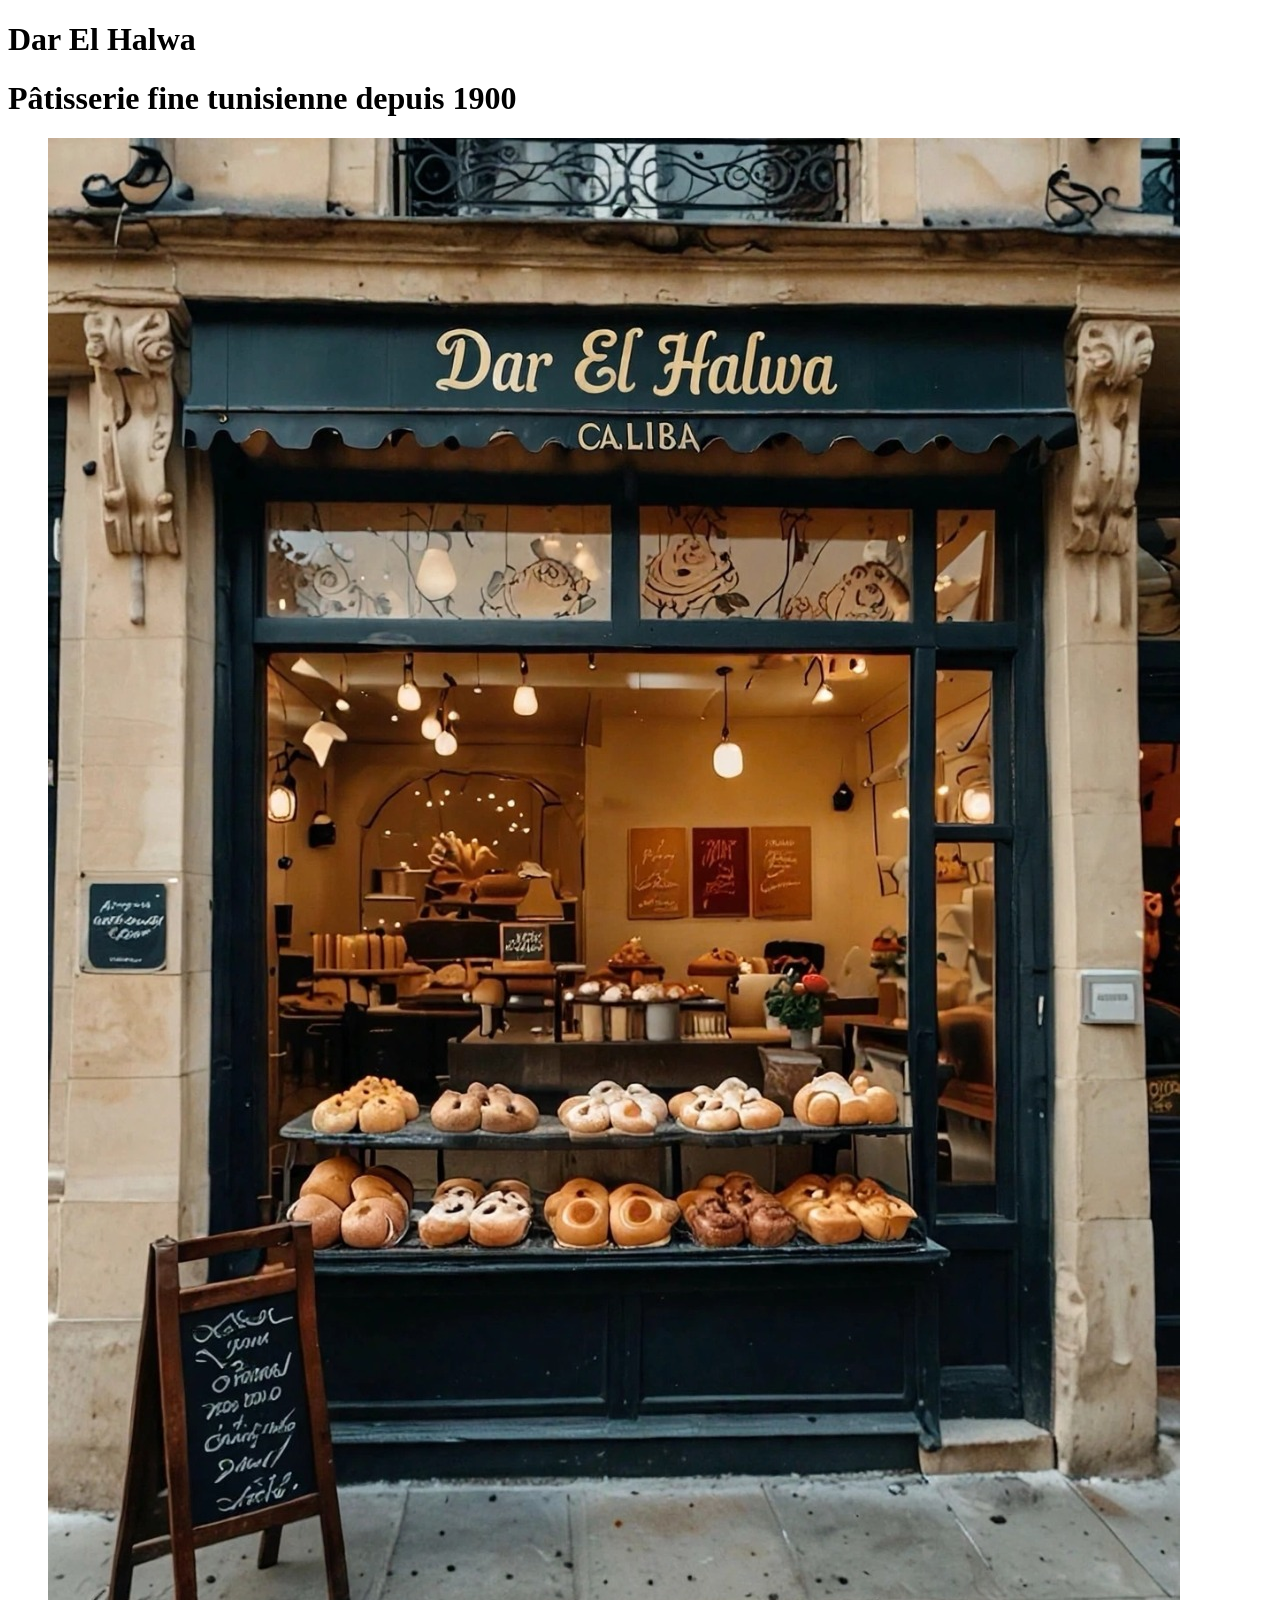
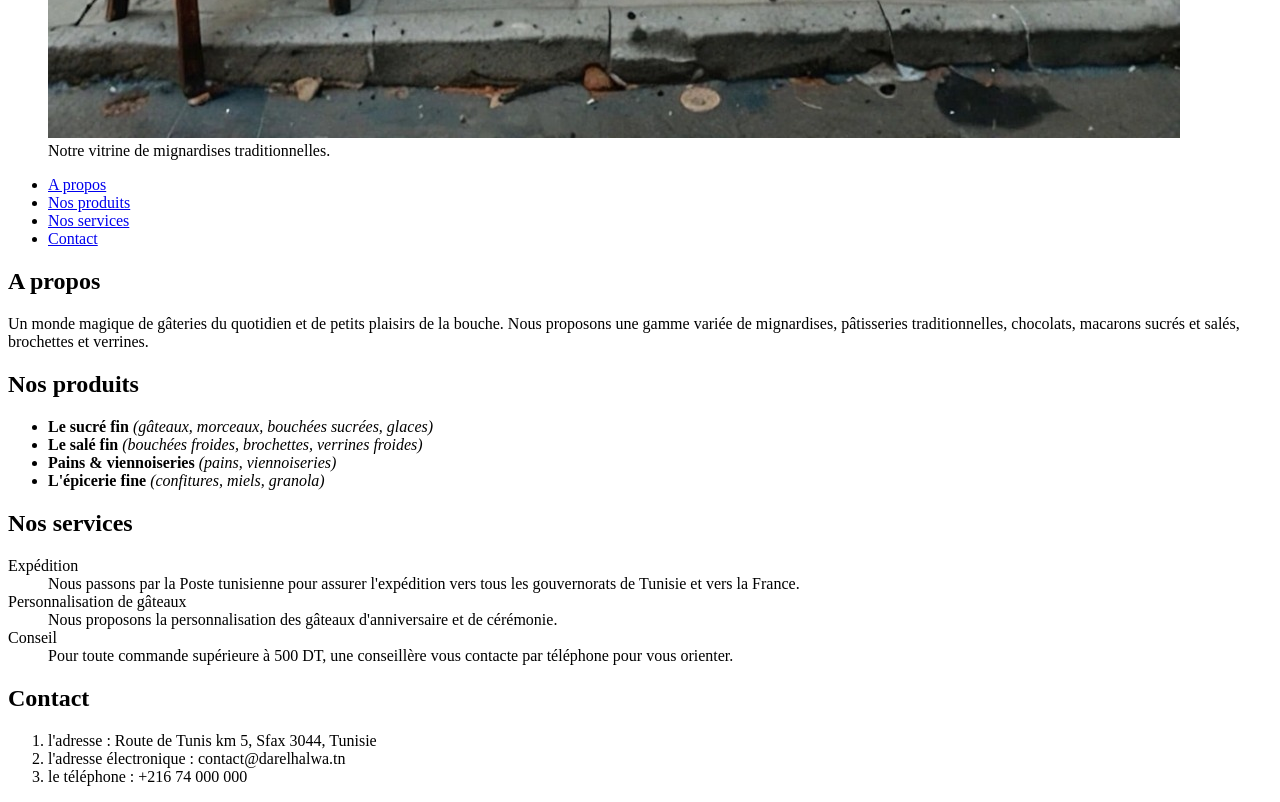
==== index.html @ 0743d183 "Etape 1: correction src image et figcaption" ====
<!DOCTYPE html>
<html lang="fr">
<head>
    <meta charset="UTF-8">
    <title>Dar El Halwa - Pâtisserie Fine Tunisienne</title>
</head>
<body>
    <h1>Dar El Halwa</h1>
<header>
    <h1>Pâtisserie fine tunisienne depuis 1900</h1>
    <figure>
        <img src="images/patisserie.jpg" alt="Vitrine garnie de mignardises, cornes de gazelle et makrouds">
        <figcaption>Notre vitrine  de mignardises traditionnelles.</figcaption>
    </figure>
</header>
<nav>
    <ul>
        <li><a href="#about">A propos</a></li>
        <li><a href="#products">Nos produits</a></li>
        <li><a href="#services">Nos services</a></li>
        <li><a href="#contact">Contact</a></li>
    </ul>
</nav>
<main><section>
    <h2 id="about">A propos</h2> <p>Un monde magique de gâteries du quotidien et de petits plaisirs de la bouche. Nous proposons
une gamme variée de mignardises, pâtisseries traditionnelles, chocolats, macarons sucrés et
salés, brochettes et verrines.</p>
    <h2 id="products">Nos produits</h2> 
    <ul>
        <li><strong>Le sucré fin</strong> <em>(gâteaux, morceaux, bouchées sucrées, glaces)</em></li>
        <li><strong>Le salé fin</strong> <em>(bouchées froides, brochettes, verrines froides)</em></li>
        <li><strong>Pains & viennoiseries</strong> <em>(pains, viennoiseries)</em></li>
        <li><strong>L'épicerie fine</strong> <em>(confitures, miels, granola)</em></li>
    </ul>
    <h2 id="services">Nos services</h2>
    <dl>
        <dt>Expédition</dt>
        <dd>Nous passons par la Poste tunisienne pour assurer l'expédition vers tous les gouvernorats
de Tunisie et vers la France.</dd>
<dt>Personnalisation de gâteaux</dt>
        <dd>Nous proposons la personnalisation des
gâteaux d'anniversaire et de cérémonie.</dd>
<dt>Conseil</dt>
<dd>Pour toute commande supérieure à 500 DT,
une conseillère vous contacte par téléphone
pour vous orienter.</dd>
    </dl>
    <h2 id="contact">Contact</h2>
    <ol>
<li>l'adresse : Route de Tunis km 5, Sfax 3044,
Tunisie</li>
<li>l'adresse électronique : contact@darelhalwa.tn</li>
<li>le téléphone : +216 74 000 000</li>
    </ol>
</section>
</main>
</body>
</html>
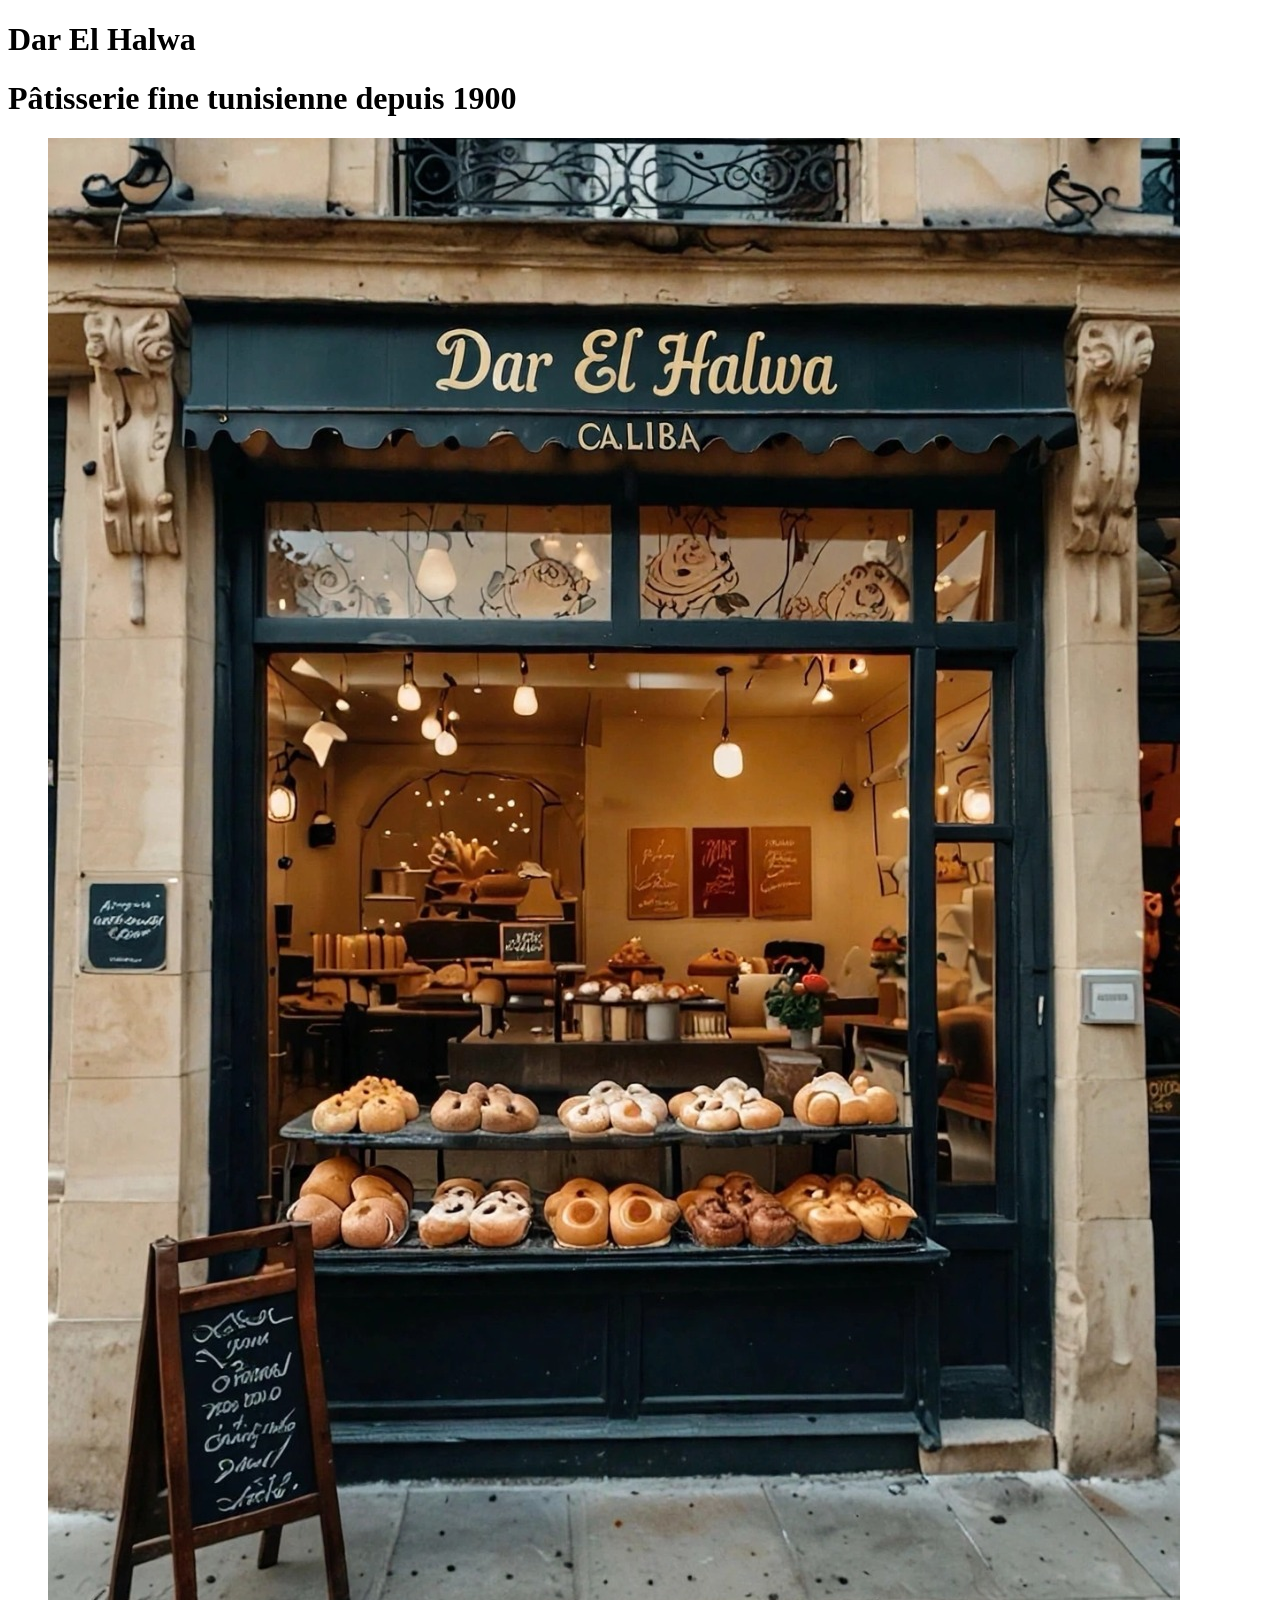
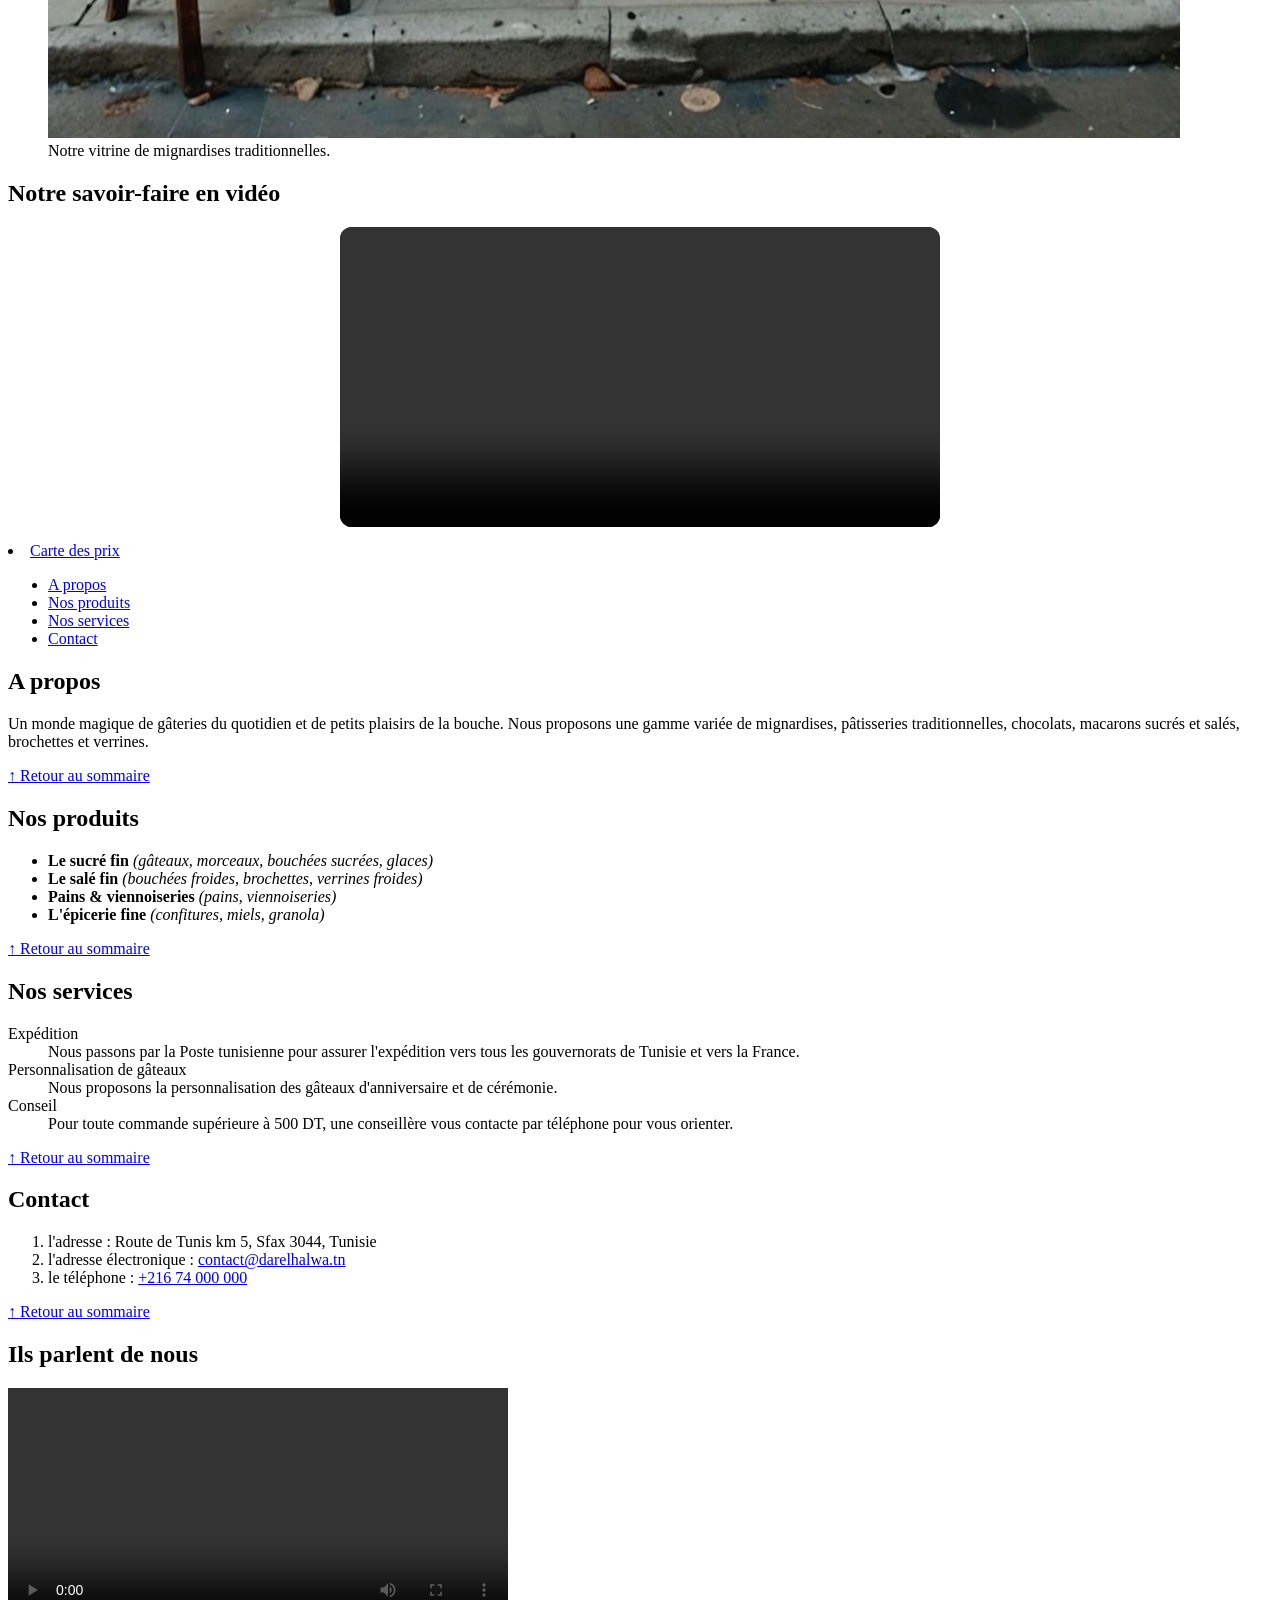
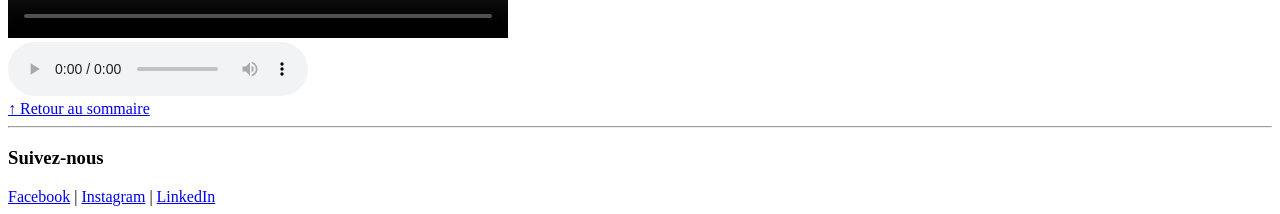
==== commit 72128f8c: "Integrer la video et l'audio de temoignage" ====
--- a/index.html
+++ b/index.html
@@ -12,8 +12,13 @@
         <img src="images/patisserie.jpg" alt="Vitrine garnie de mignardises, cornes de gazelle et makrouds">
         <figcaption>Notre vitrine  de mignardises traditionnelles.</figcaption>
     </figure>
+      <h2>Notre savoir-faire en vidéo</h2>
+<video controls style="width:100%; max-width:600px; display:block; margin:15px auto; border-radius:12px; background:#000;">
+  <source src="https://videos.pexels.com/video-files/853785/853785-hd_1920_1080_25fps.mp4" type="video/mp4">
+</video>
 </header>
-<nav>
+<nav id="sommaire">
+    <li><a href="carte.html">Carte des prix</a></li>
     <ul>
         <li><a href="#about">A propos</a></li>
         <li><a href="#products">Nos produits</a></li>
@@ -25,6 +30,8 @@
     <h2 id="about">A propos</h2> <p>Un monde magique de gâteries du quotidien et de petits plaisirs de la bouche. Nous proposons
 une gamme variée de mignardises, pâtisseries traditionnelles, chocolats, macarons sucrés et
 salés, brochettes et verrines.</p>
+</section> <a href="#sommaire">↑ Retour au sommaire</a>
+<section>
     <h2 id="products">Nos produits</h2> 
     <ul>
         <li><strong>Le sucré fin</strong> <em>(gâteaux, morceaux, bouchées sucrées, glaces)</em></li>
@@ -32,6 +39,8 @@
         <li><strong>Pains & viennoiseries</strong> <em>(pains, viennoiseries)</em></li>
         <li><strong>L'épicerie fine</strong> <em>(confitures, miels, granola)</em></li>
     </ul>
+</section> <a href="#sommaire">↑ Retour au sommaire</a>
+    <section>
     <h2 id="services">Nos services</h2>
     <dl>
         <dt>Expédition</dt>
@@ -45,14 +54,39 @@
 une conseillère vous contacte par téléphone
 pour vous orienter.</dd>
     </dl>
+    </section> <a href="#sommaire">↑ Retour au sommaire</a>
+    <section>
     <h2 id="contact">Contact</h2>
     <ol>
 <li>l'adresse : Route de Tunis km 5, Sfax 3044,
 Tunisie</li>
-<li>l'adresse électronique : contact@darelhalwa.tn</li>
-<li>le téléphone : +216 74 000 000</li>
+<li>l'adresse électronique :
+      <a href="mailto:contact@darelhalwa.tn?subject=Demande%20de%20renseignements">contact@darelhalwa.tn</a>
+</li>
+<li>le téléphone : 
+        <a href="tel:+216 74 000 000">+216 74 000 000</a>
+</li>
     </ol>
+</section> <a href="#sommaire">↑ Retour au sommaire</a>
+<section id="temoignages">
+  <h2>Ils parlent de nous</h2>
+  <video controls width="500">
+    <source src="medias/temoignage.mp4" type="video/mp4">
+  </video>
+  <br>
+  <audio controls>
+    <source src="medias/avis-clients.mp3" type="audio/mpeg">
+  </audio>
+  <br>
+  <a href="#sommaire">↑ Retour au sommaire</a>
 </section>
 </main>
+<footer>
+  <hr>
+  <h3>Suivez-nous</h3>
+  <a href="https://www.facebook.com/darelhalwa" target="_blank" rel="noopener">Facebook</a> |
+  <a href="https://www.instagram.com/darelhalwa" target="_blank" rel="noopener">Instagram</a> |
+  <a href="https://www.linkedin.com/company/darelhalwa" target="_blank" rel="noopener">LinkedIn</a>
+</footer>
 </body>
 </html>
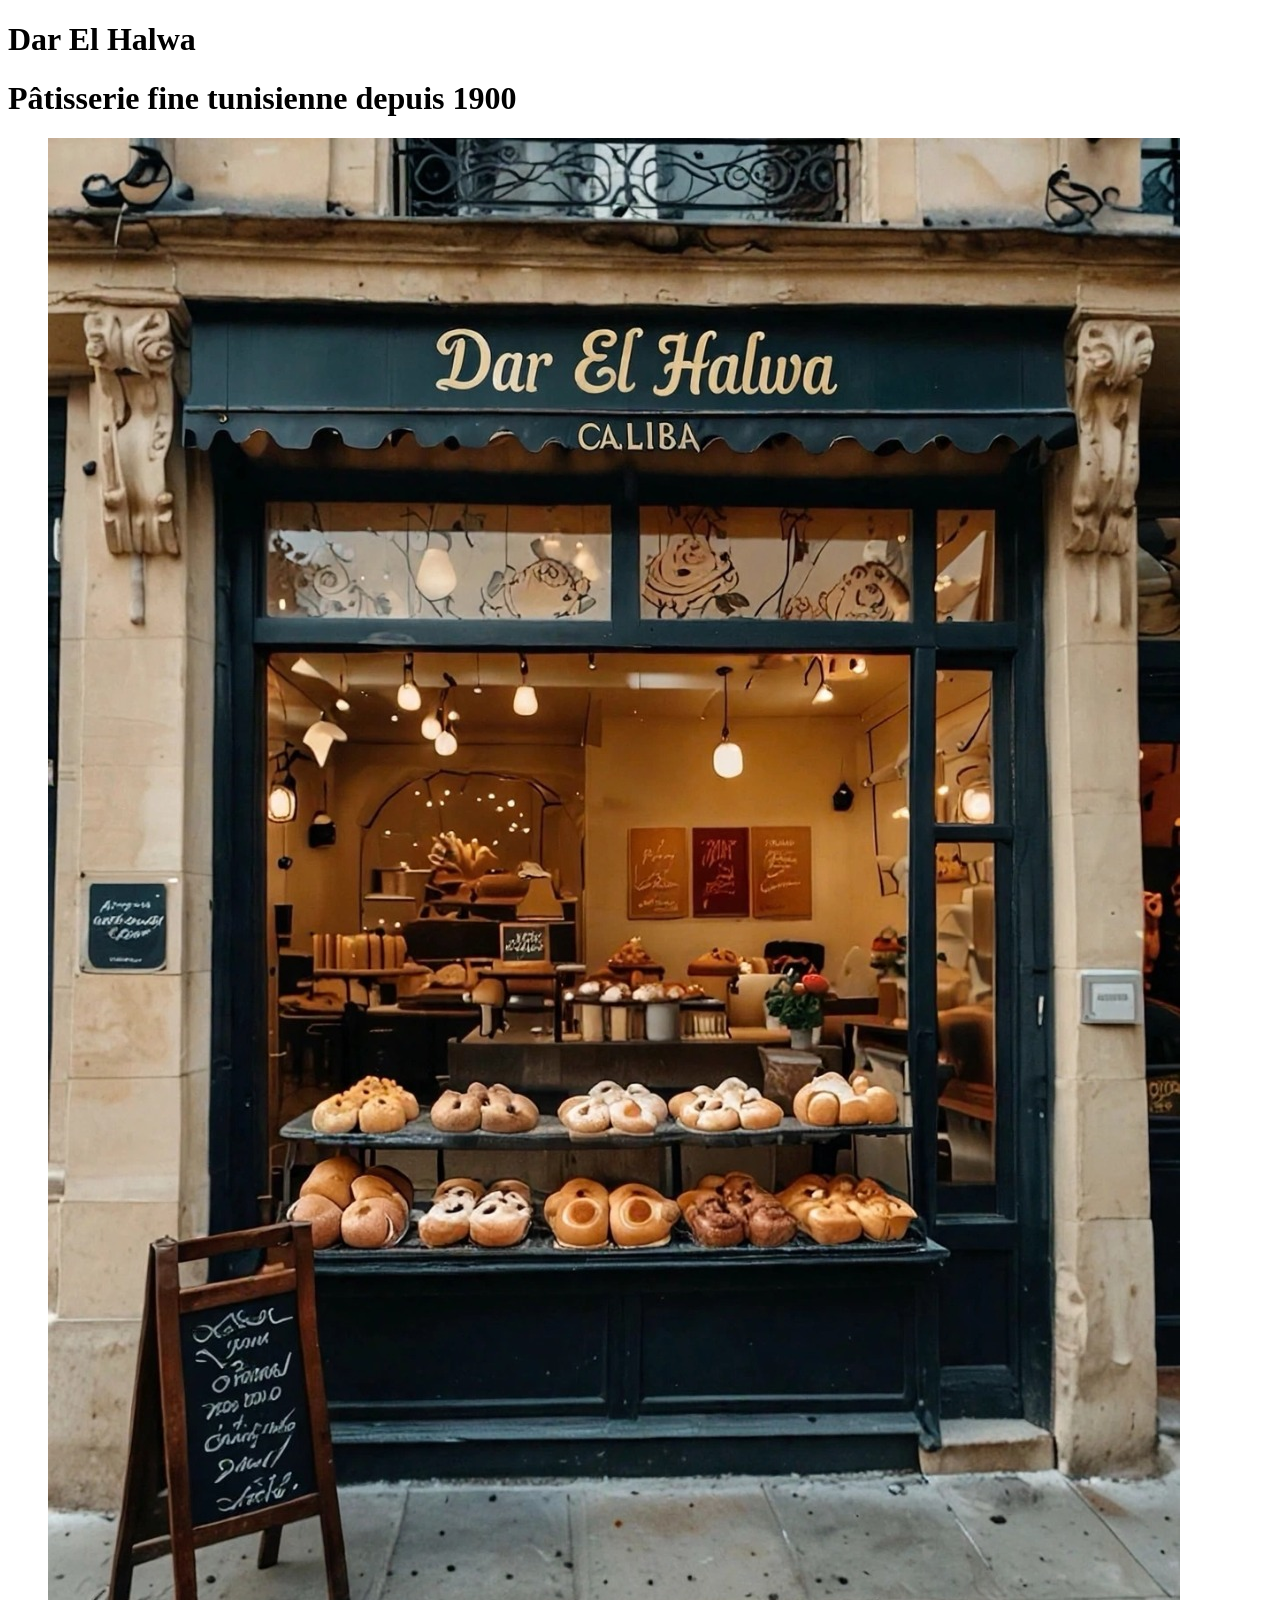
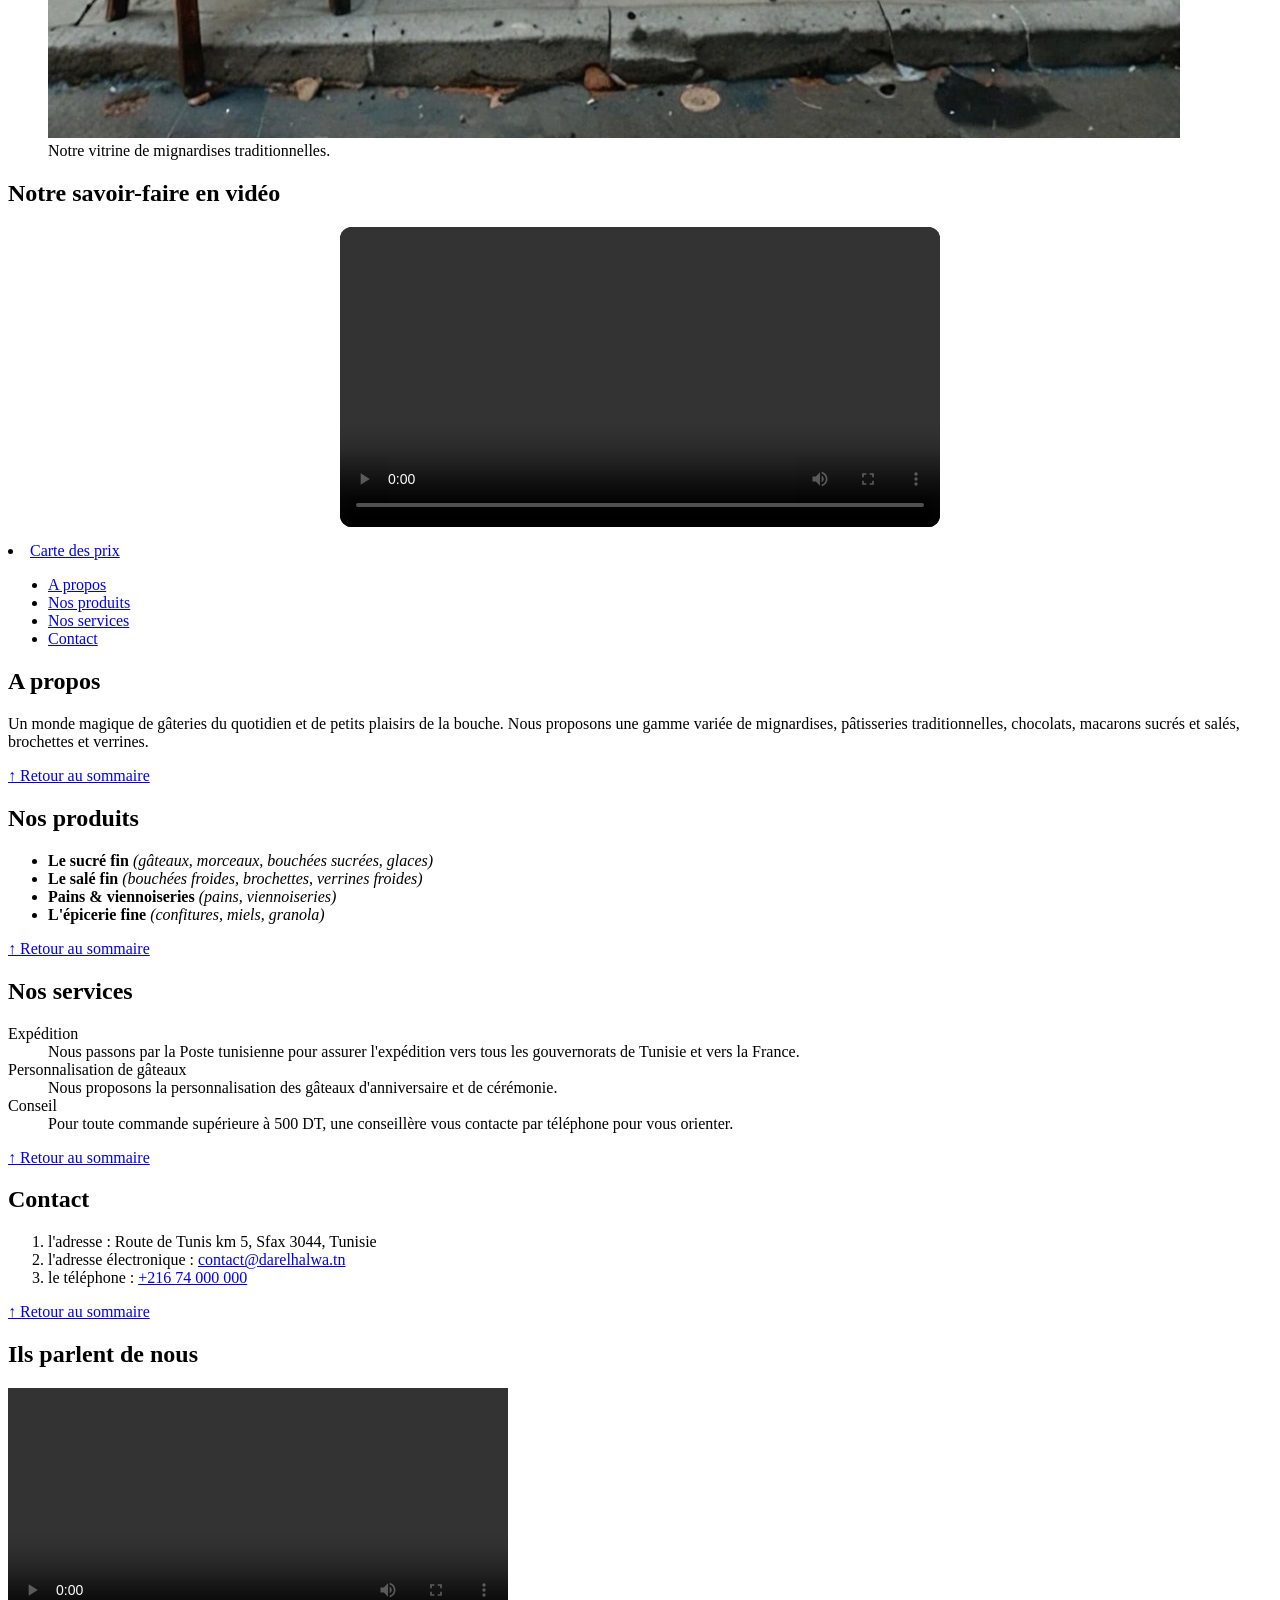
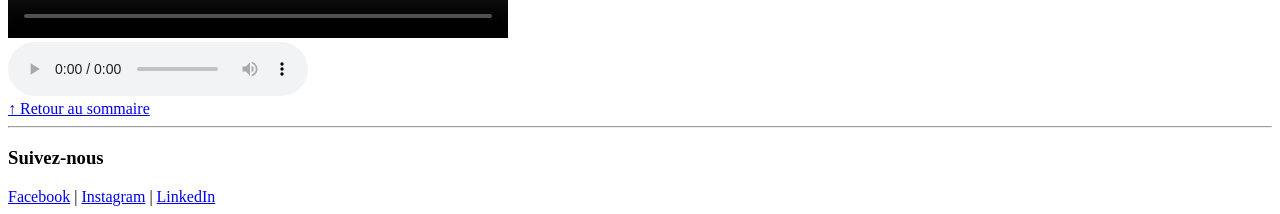
==== commit ec2f88f3: "ajout page 4" ====
--- a/index.html
+++ b/index.html
@@ -64,7 +64,7 @@
       <a href="mailto:contact@darelhalwa.tn?subject=Demande%20de%20renseignements">contact@darelhalwa.tn</a>
 </li>
 <li>le téléphone : 
-        <a href="tel:+216 74 000 000">+216 74 000 000</a>
+        <a href="tel:+21674000000">+216 74 000 000</a>
 </li>
     </ol>
 </section> <a href="#sommaire">↑ Retour au sommaire</a>
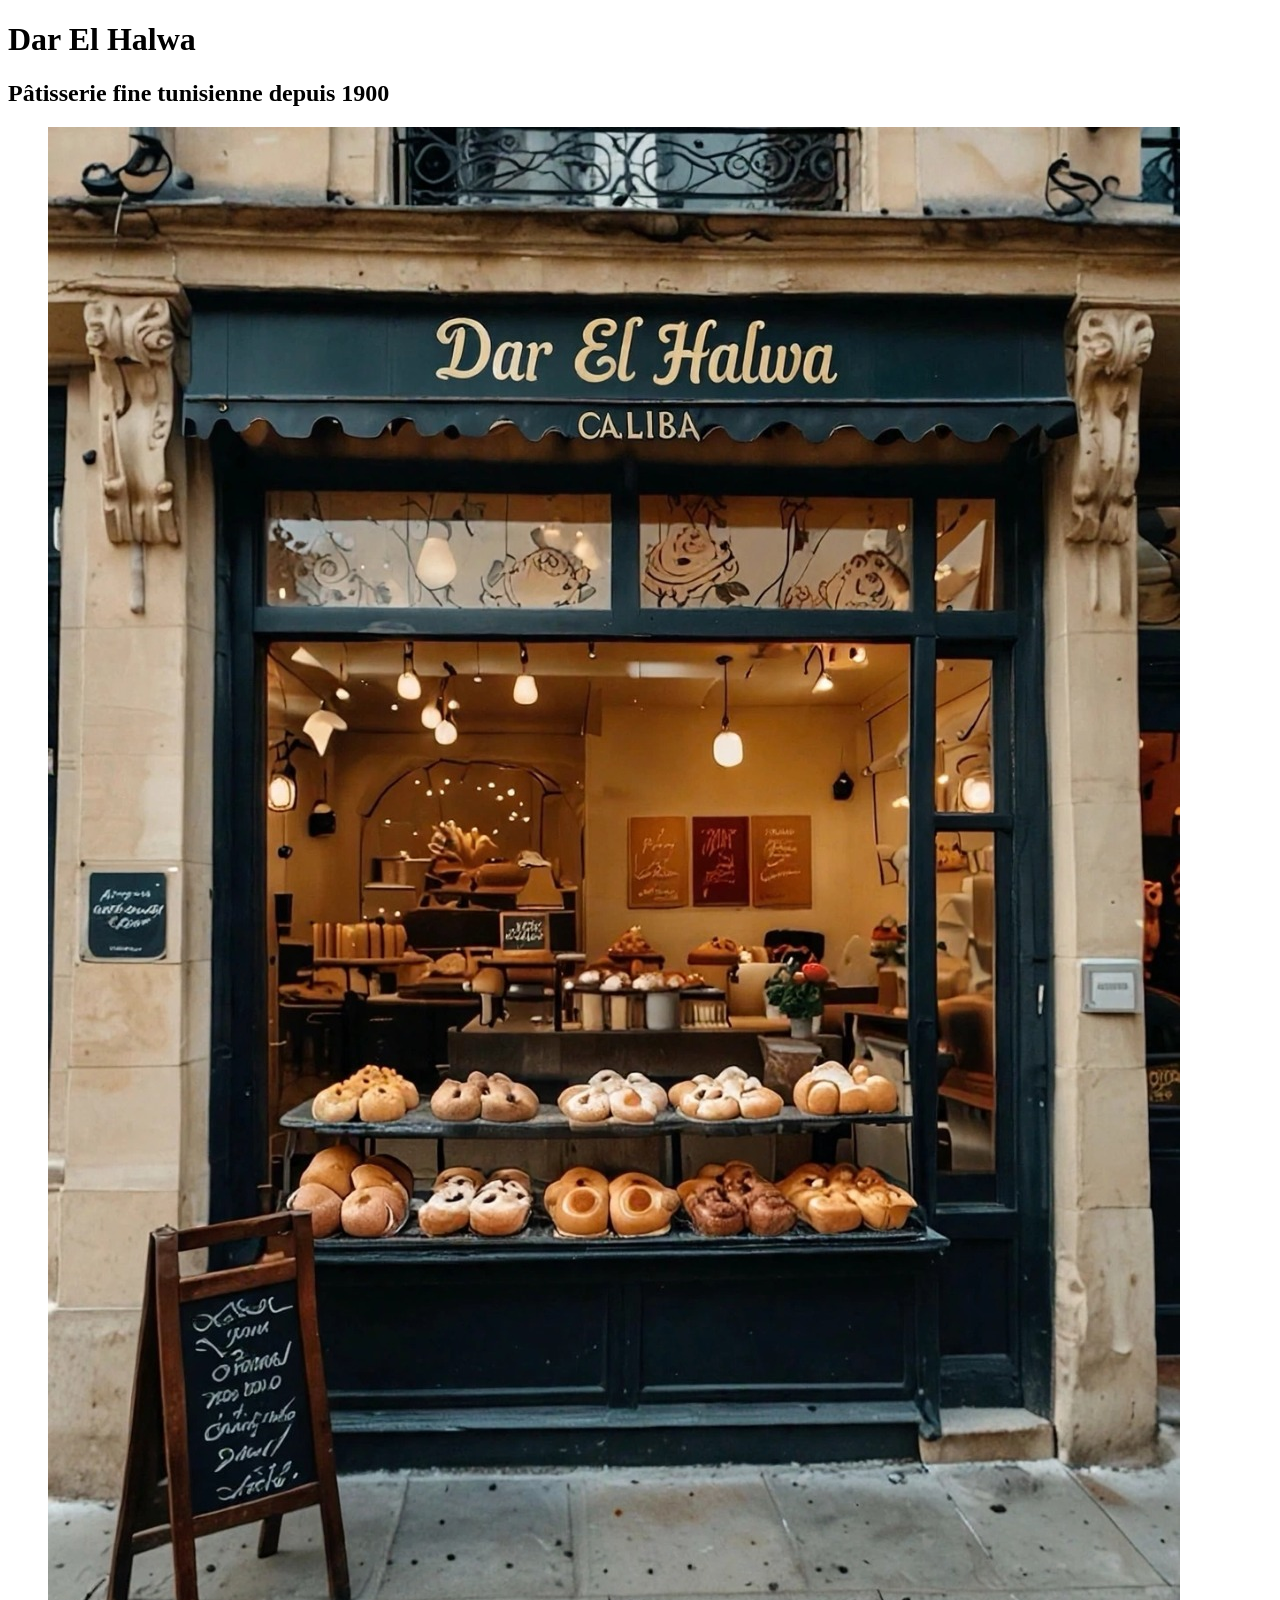
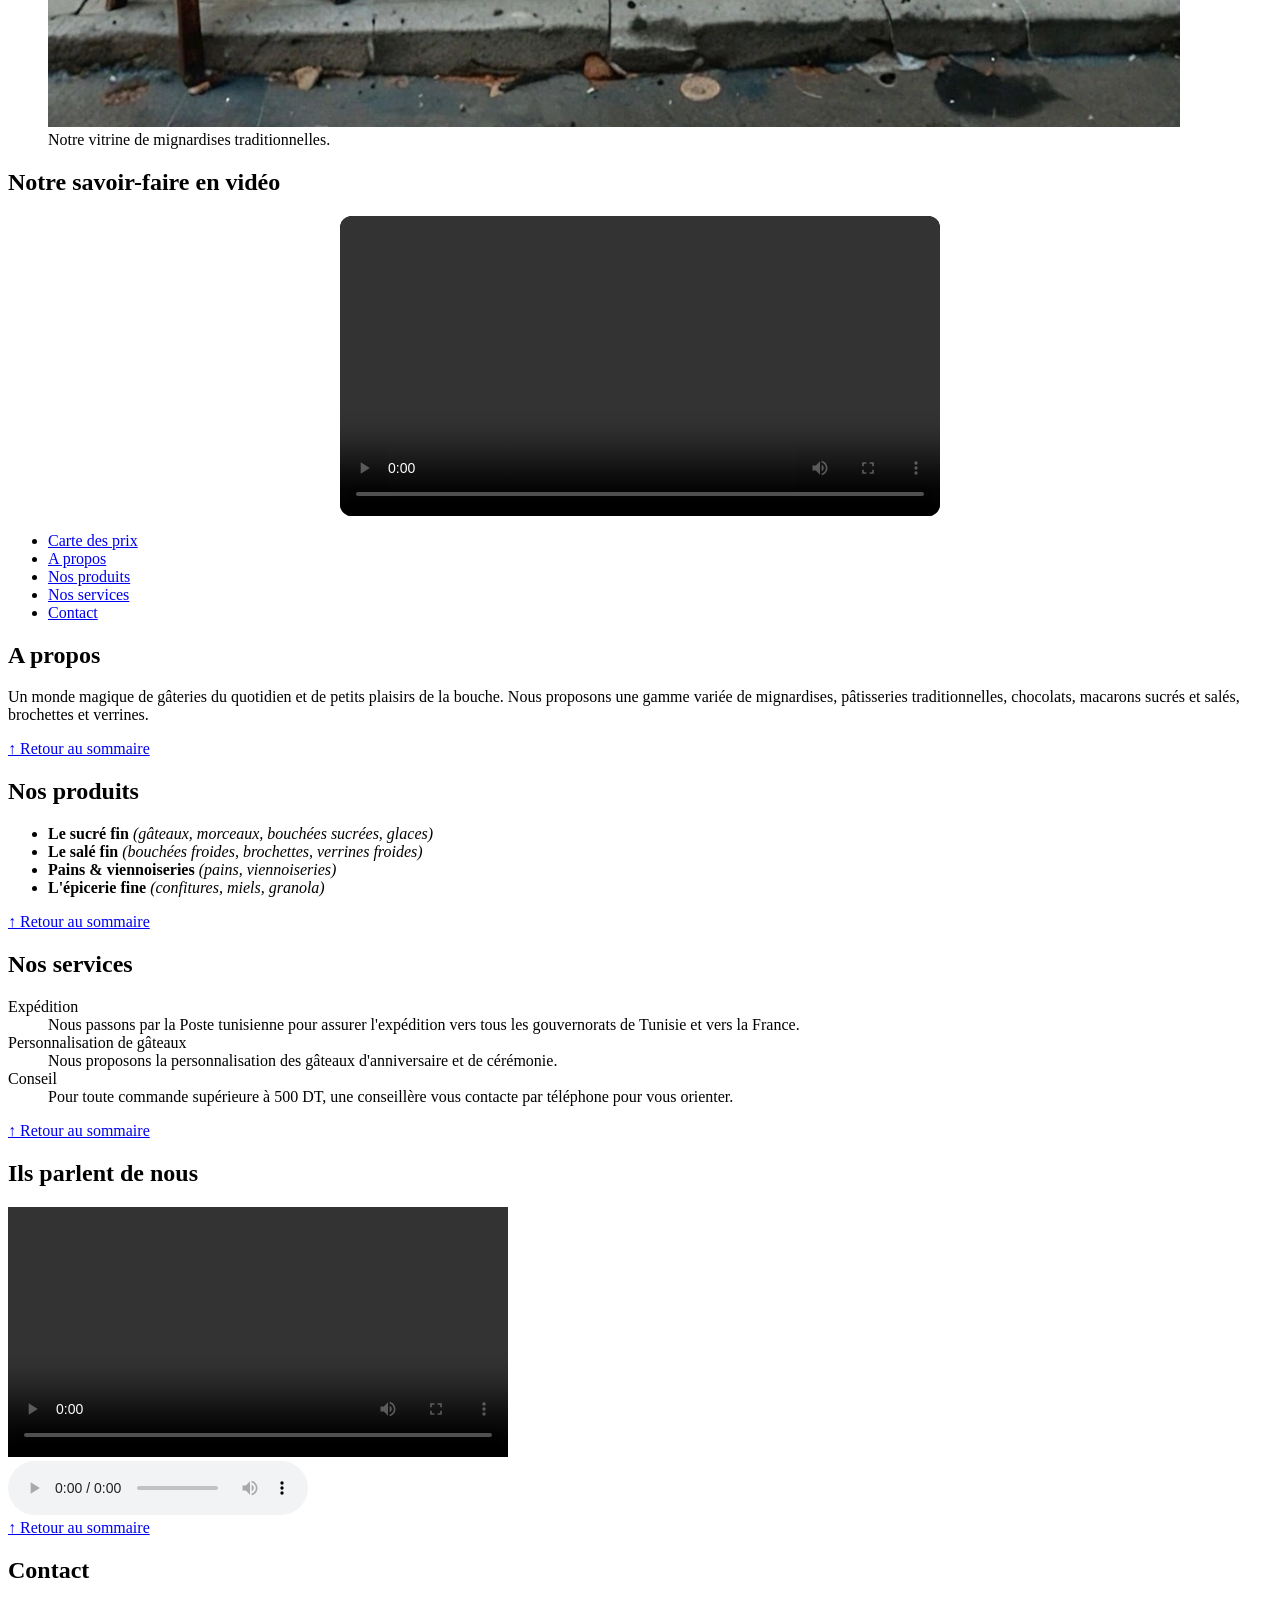
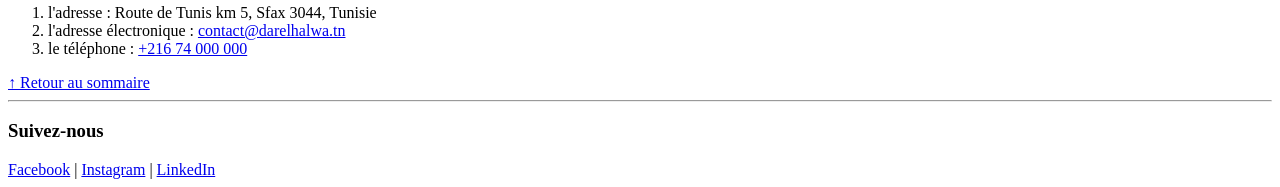
==== commit 06f0f4cb: "Finaliser carte et temoignages" ====
--- a/index.html
+++ b/index.html
@@ -7,7 +7,7 @@
 <body>
     <h1>Dar El Halwa</h1>
 <header>
-    <h1>Pâtisserie fine tunisienne depuis 1900</h1>
+    <h2>Pâtisserie fine tunisienne depuis 1900</h2>
     <figure>
         <img src="images/patisserie.jpg" alt="Vitrine garnie de mignardises, cornes de gazelle et makrouds">
         <figcaption>Notre vitrine  de mignardises traditionnelles.</figcaption>
@@ -18,8 +18,8 @@
 </video>
 </header>
 <nav id="sommaire">
-    <li><a href="carte.html">Carte des prix</a></li>
     <ul>
+         <li><a href="carte.html">Carte des prix</a></li>
         <li><a href="#about">A propos</a></li>
         <li><a href="#products">Nos produits</a></li>
         <li><a href="#services">Nos services</a></li>
@@ -55,8 +55,19 @@
 pour vous orienter.</dd>
     </dl>
     </section> <a href="#sommaire">↑ Retour au sommaire</a>
-    <section>
-    <h2 id="contact">Contact</h2>
+<section id="temoignages">
+  <h2>Ils parlent de nous</h2>
+  <video controls width="500">
+    <source src="medias/temoignage.mp4" type="video/mp4">
+  </video>
+  <br>
+  <audio controls>
+    <source src="medias/avis-clients.mp3" type="audio/mpeg">
+  </audio>
+  <br>
+</section> <a href="#sommaire">↑ Retour au sommaire</a>
+  <section>
+     <h2 id="contact">Contact</h2>
     <ol>
 <li>l'adresse : Route de Tunis km 5, Sfax 3044,
 Tunisie</li>
@@ -68,18 +79,6 @@
 </li>
     </ol>
 </section> <a href="#sommaire">↑ Retour au sommaire</a>
-<section id="temoignages">
-  <h2>Ils parlent de nous</h2>
-  <video controls width="500">
-    <source src="medias/temoignage.mp4" type="video/mp4">
-  </video>
-  <br>
-  <audio controls>
-    <source src="medias/avis-clients.mp3" type="audio/mpeg">
-  </audio>
-  <br>
-  <a href="#sommaire">↑ Retour au sommaire</a>
-</section>
 </main>
 <footer>
   <hr>
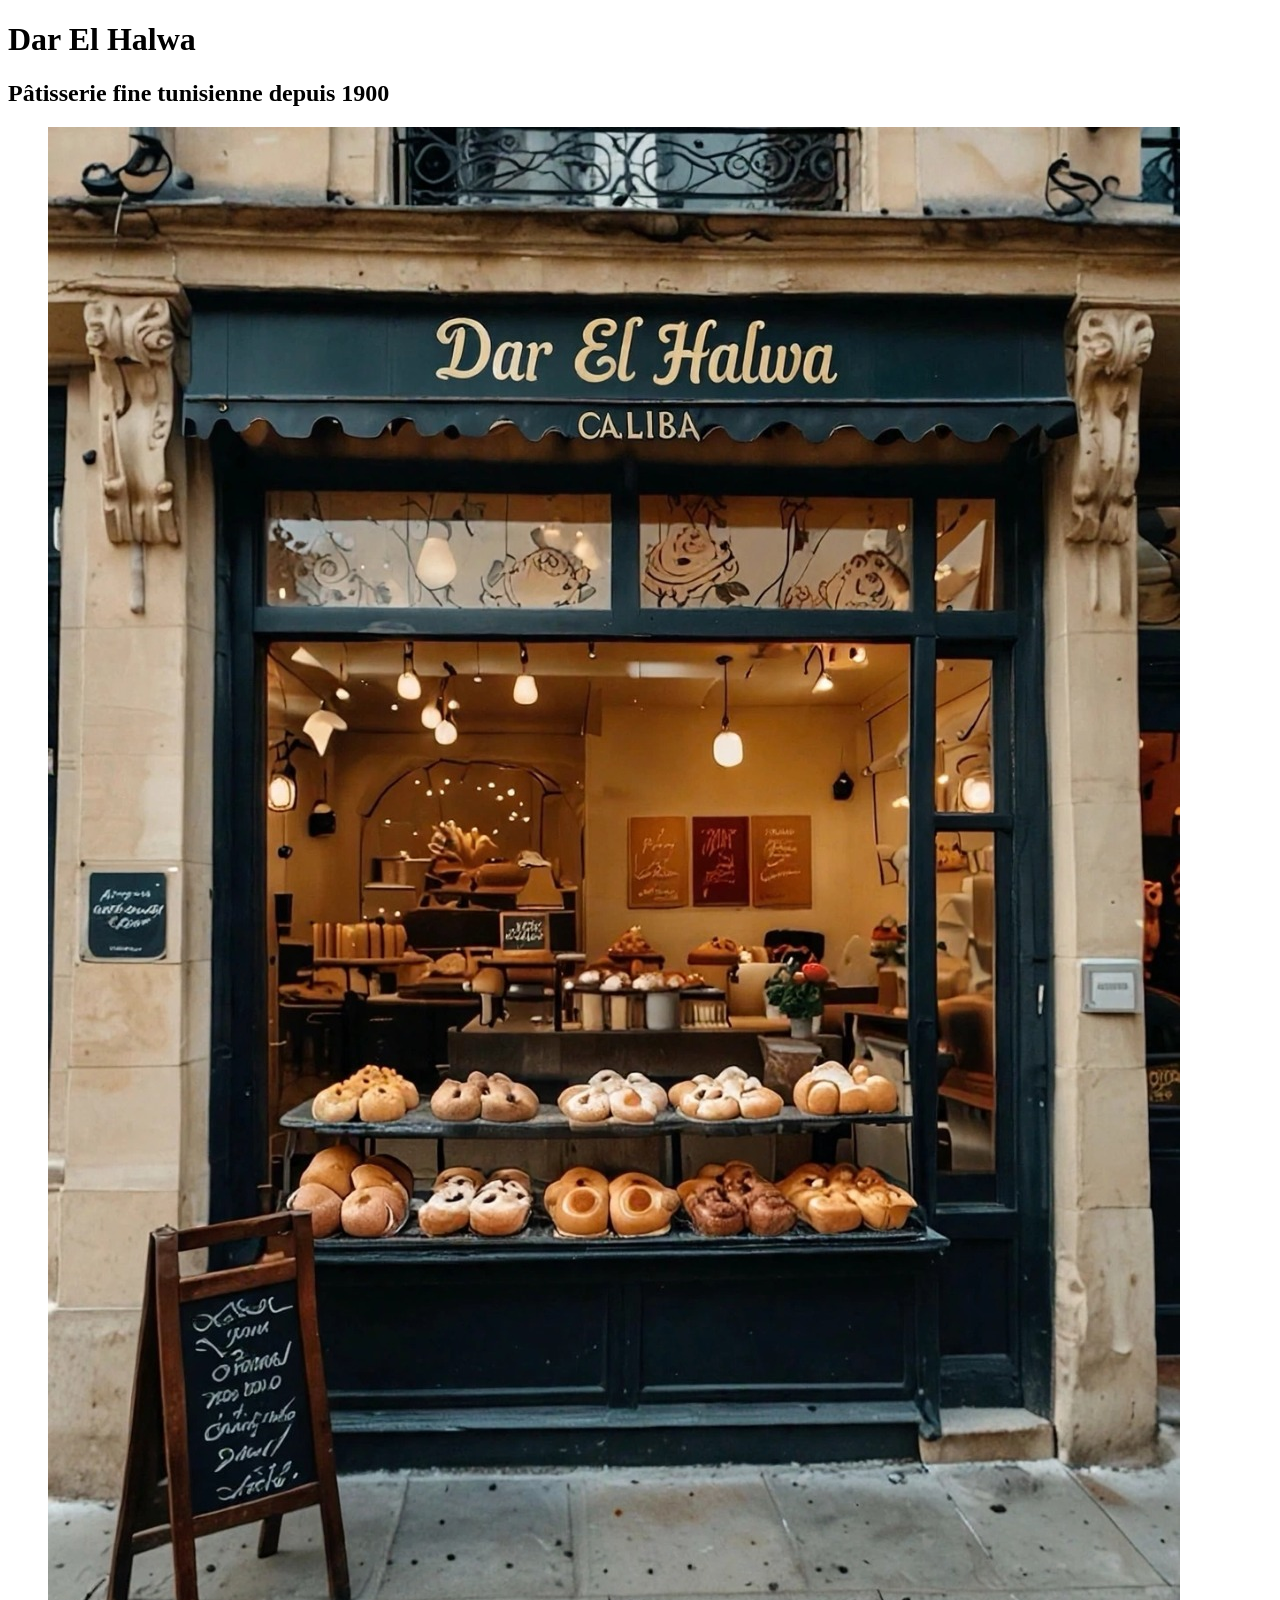
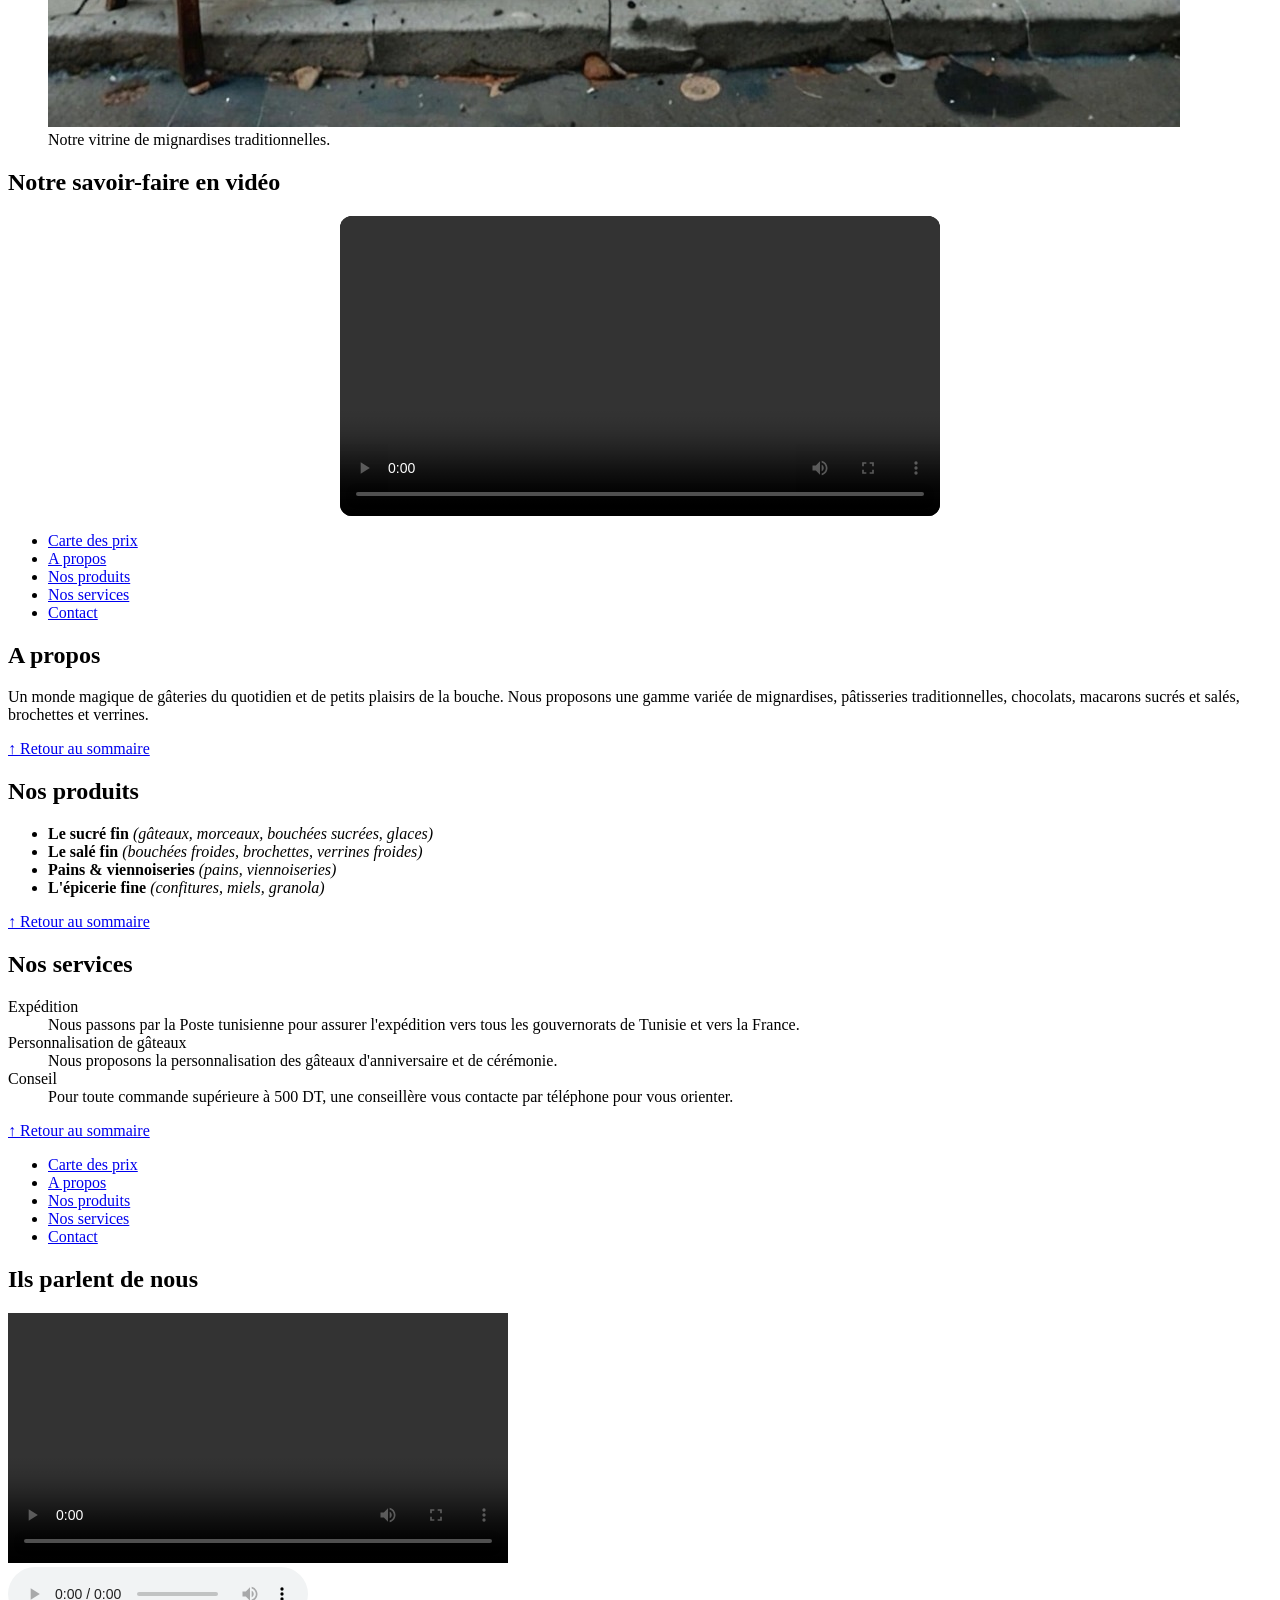
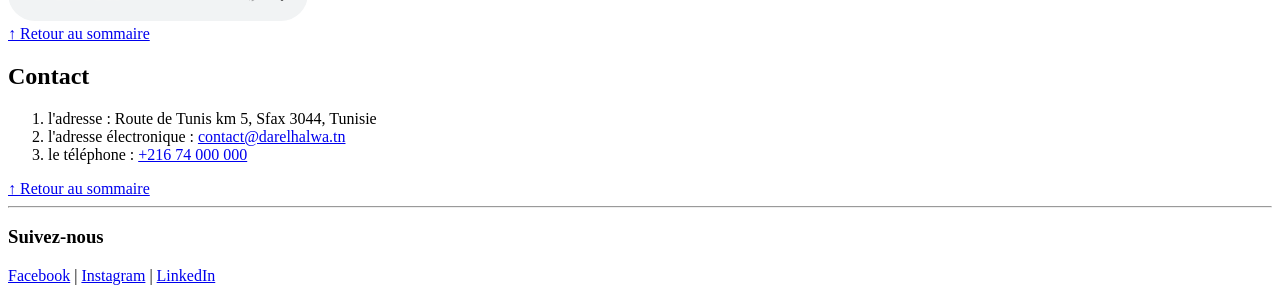
==== commit 1415d7b8: "Supprimer fichier prix erreur" ====
--- a/index.html
+++ b/index.html
@@ -55,6 +55,15 @@
 pour vous orienter.</dd>
     </dl>
     </section> <a href="#sommaire">↑ Retour au sommaire</a>
+    <nav id="sommaire">
+    <ul>
+         <li><a href="carte.html">Carte des prix</a></li>
+        <li><a href="#about">A propos</a></li>
+        <li><a href="#products">Nos produits</a></li>
+        <li><a href="#services">Nos services</a></li>
+        <li><a href="#contact">Contact</a></li>
+    </ul>
+</nav>
 <section id="temoignages">
   <h2>Ils parlent de nous</h2>
   <video controls width="500">
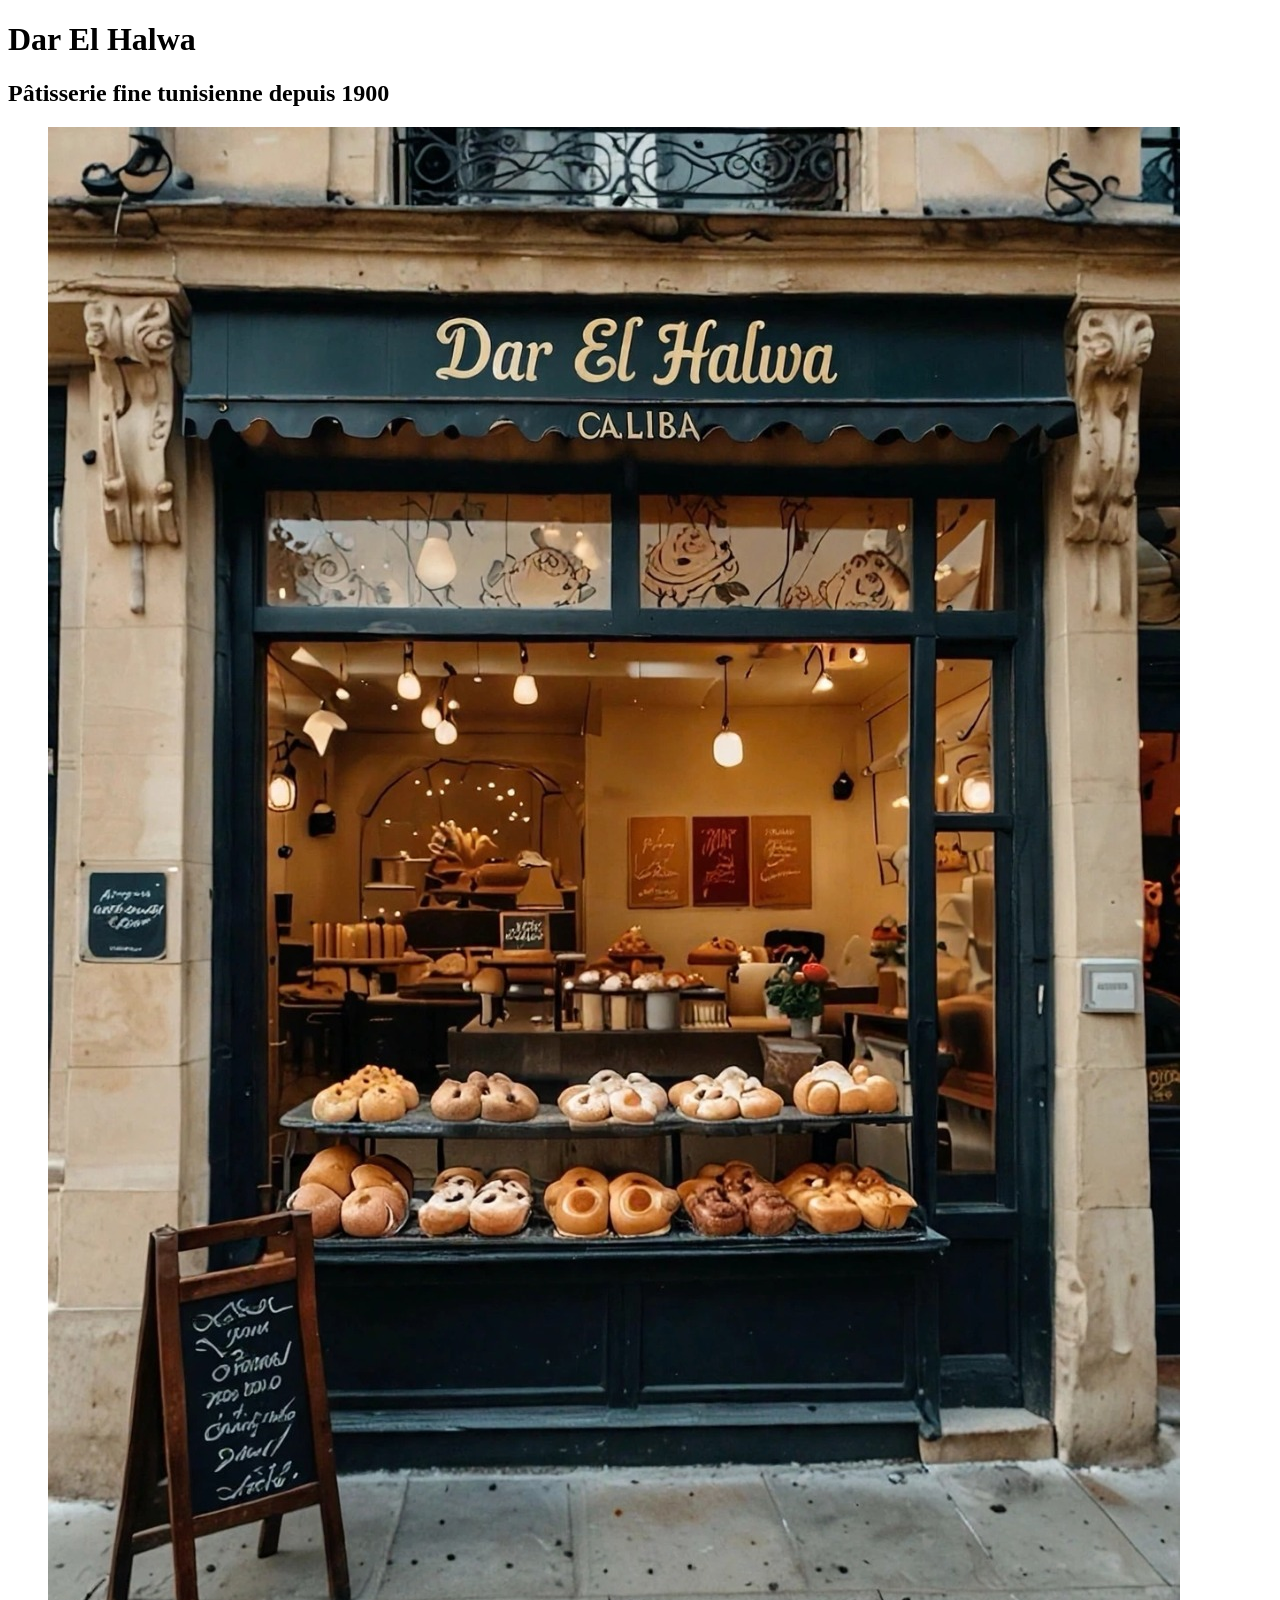
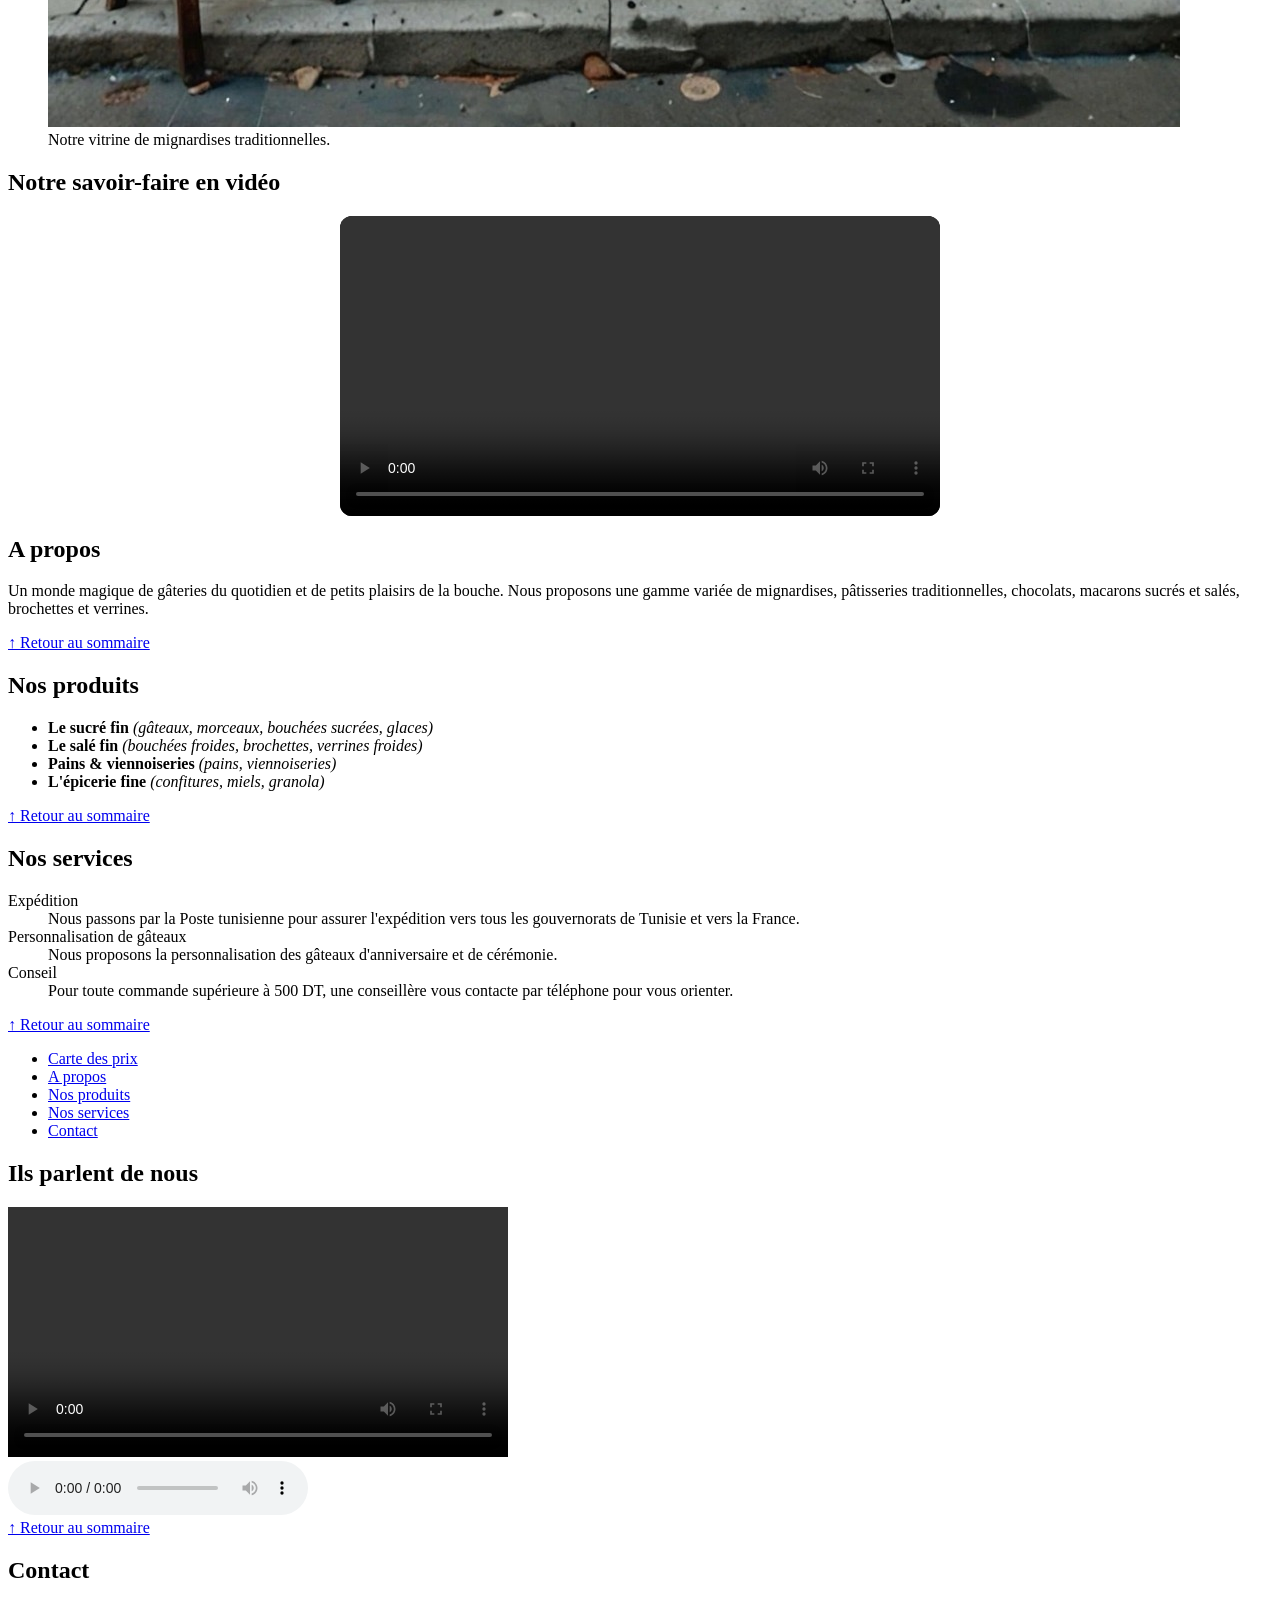
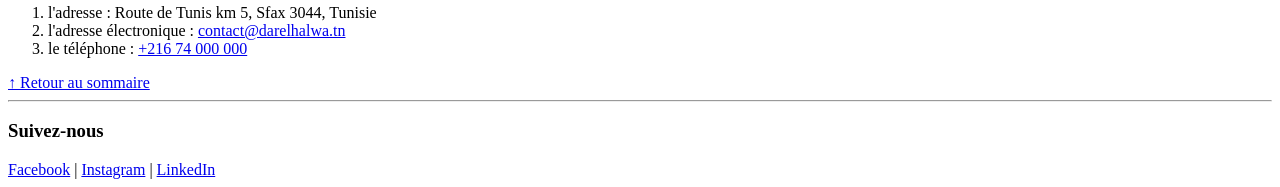
==== commit 808b995d: "modif" ====
--- a/index.html
+++ b/index.html
@@ -17,15 +17,6 @@
   <source src="https://videos.pexels.com/video-files/853785/853785-hd_1920_1080_25fps.mp4" type="video/mp4">
 </video>
 </header>
-<nav id="sommaire">
-    <ul>
-         <li><a href="carte.html">Carte des prix</a></li>
-        <li><a href="#about">A propos</a></li>
-        <li><a href="#products">Nos produits</a></li>
-        <li><a href="#services">Nos services</a></li>
-        <li><a href="#contact">Contact</a></li>
-    </ul>
-</nav>
 <main><section>
     <h2 id="about">A propos</h2> <p>Un monde magique de gâteries du quotidien et de petits plaisirs de la bouche. Nous proposons
 une gamme variée de mignardises, pâtisseries traditionnelles, chocolats, macarons sucrés et
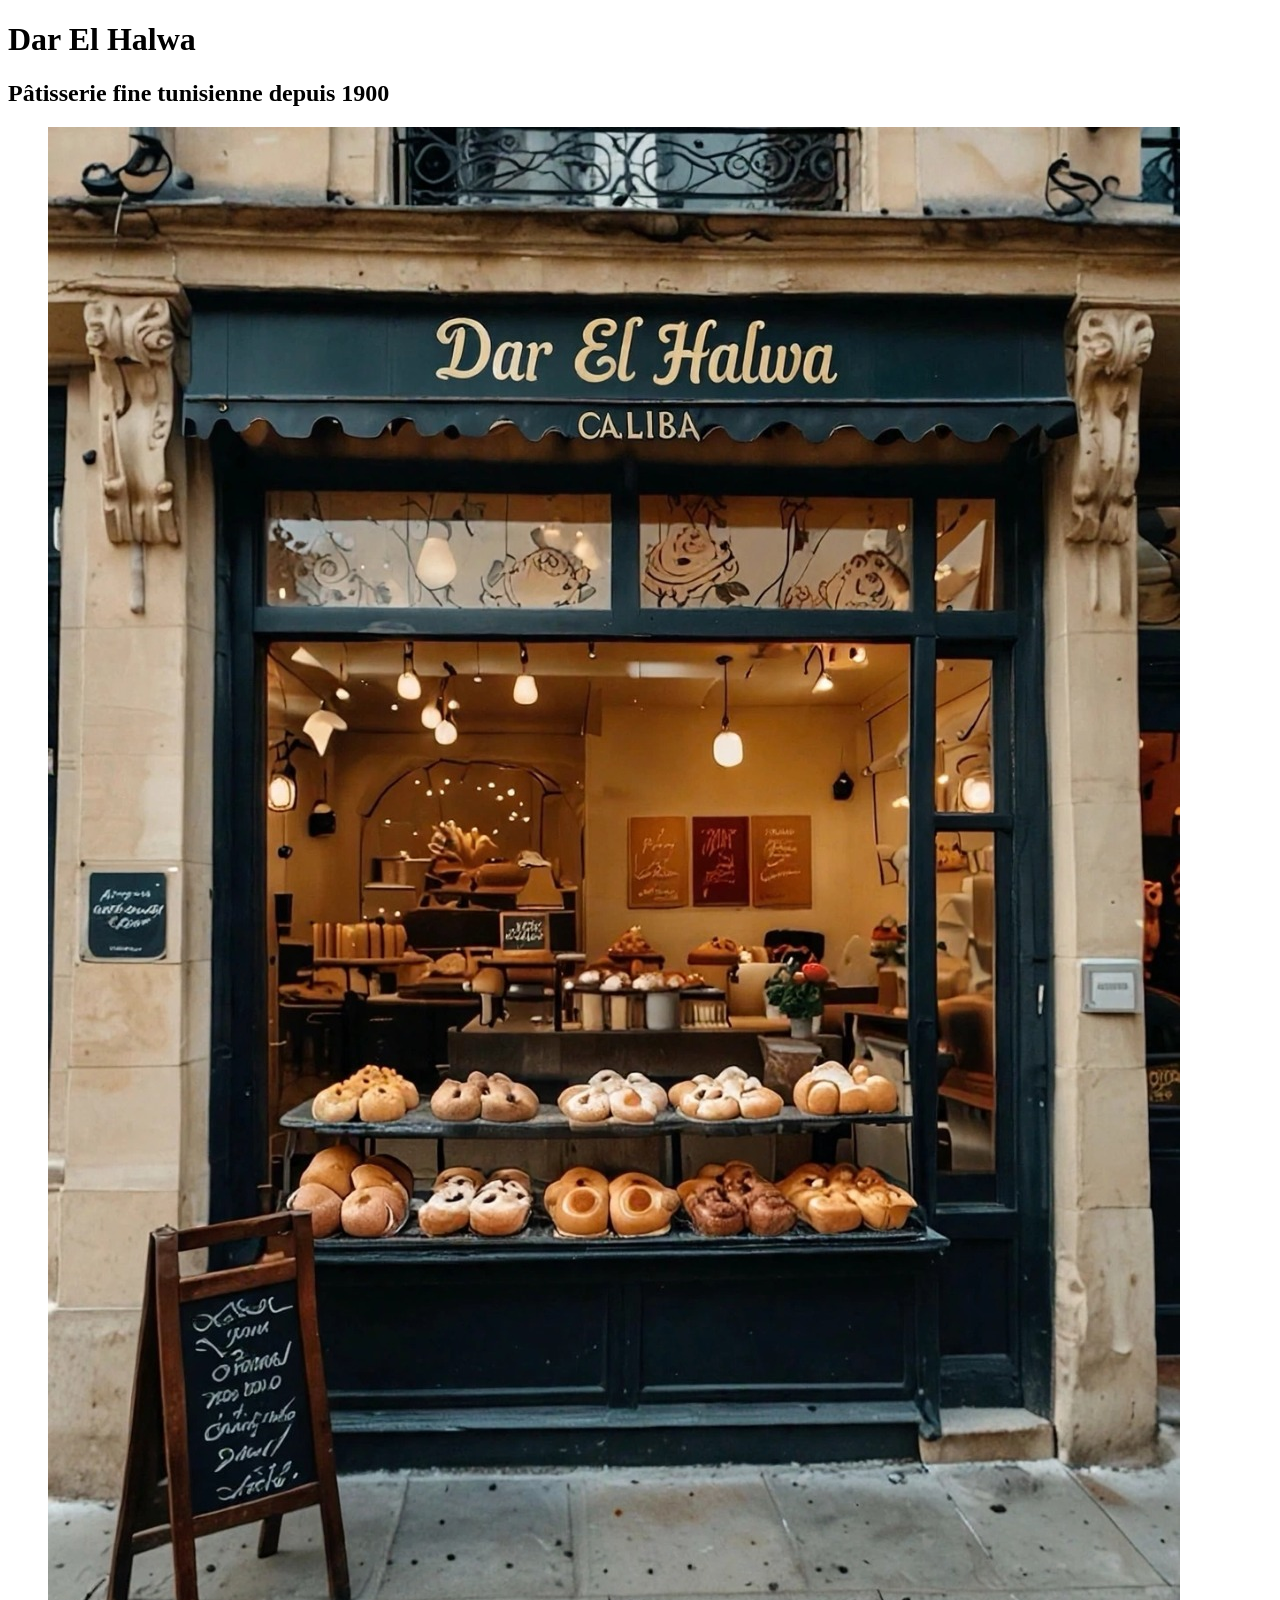
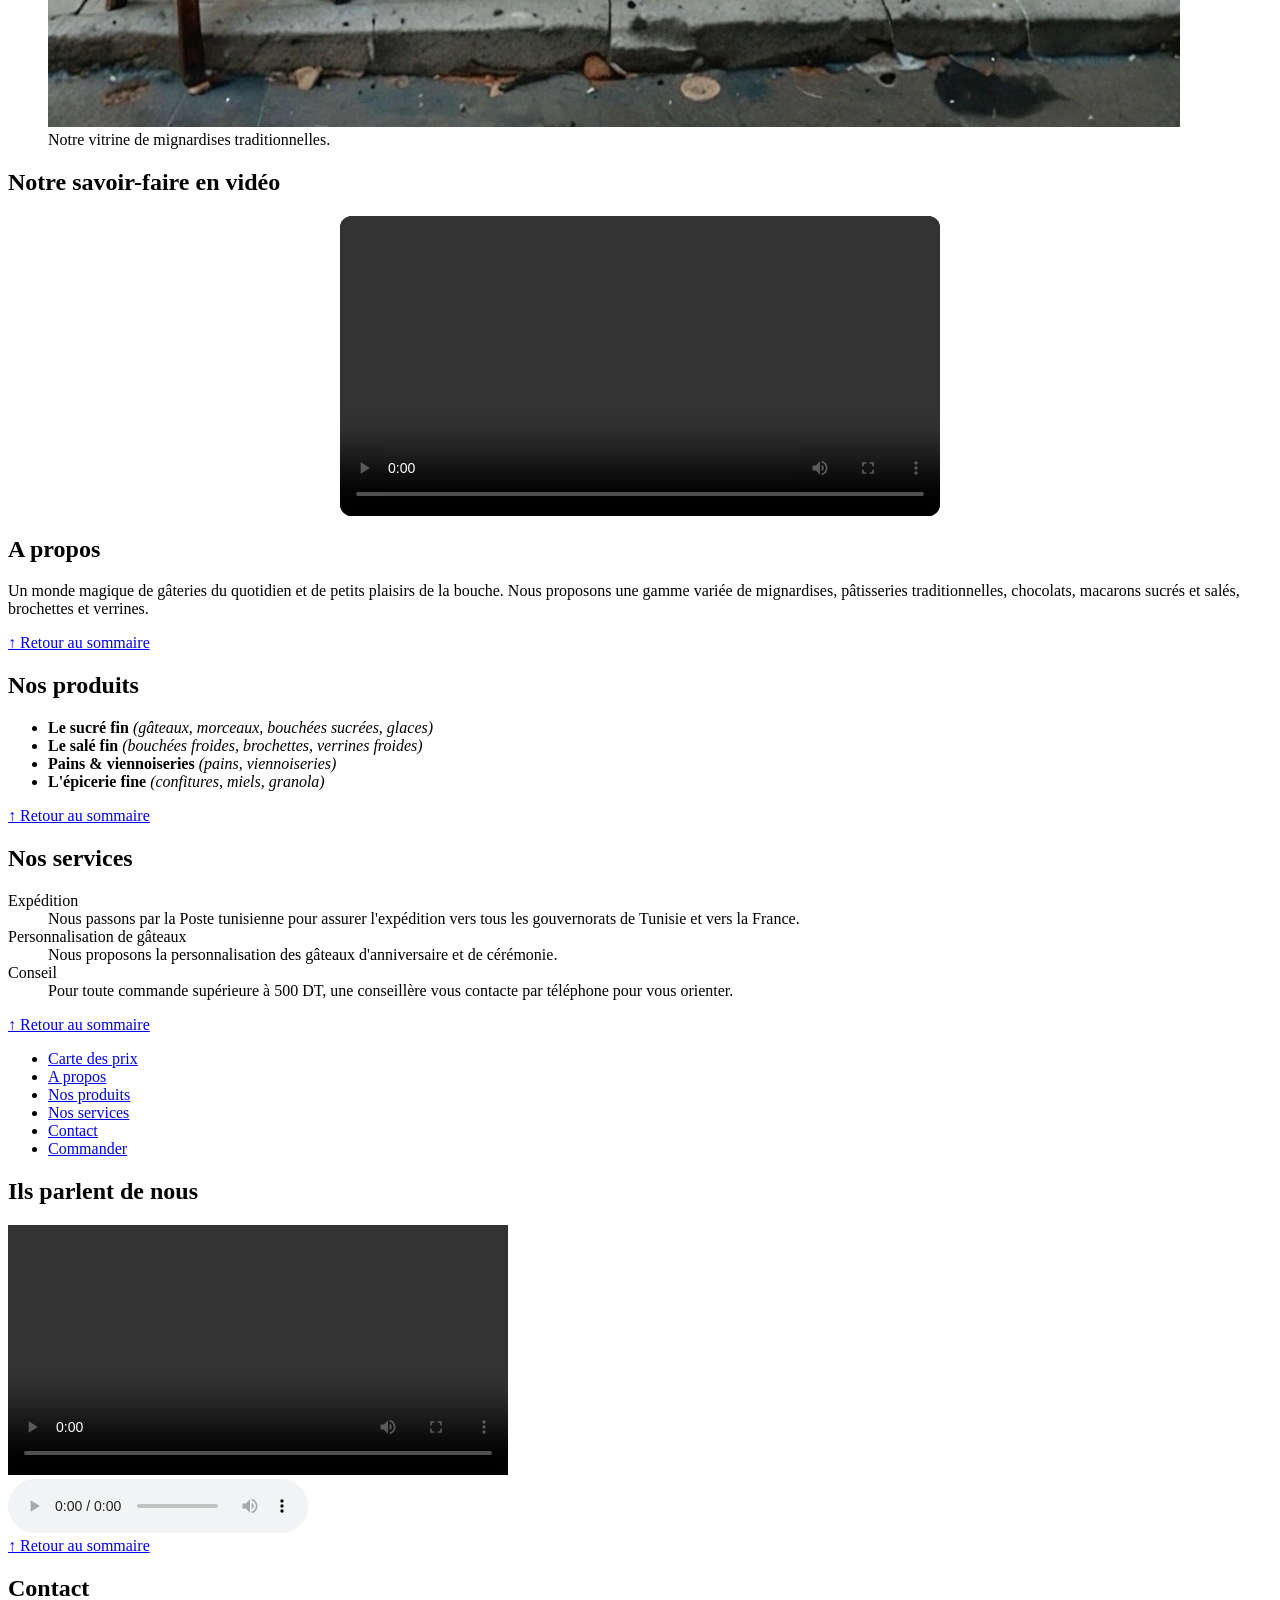
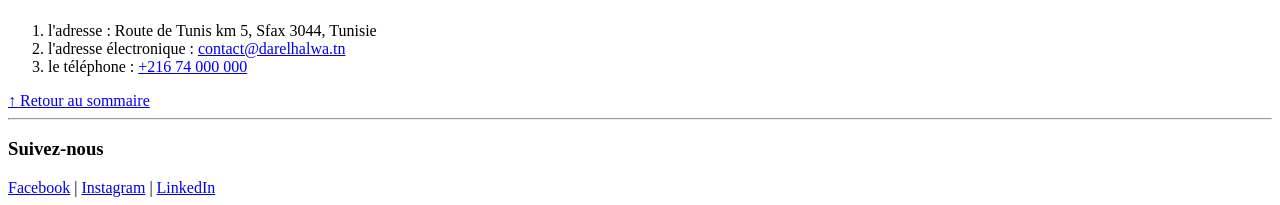
==== commit 52cc81b7: "Creer la page de commande validee 0 erreur W3C" ====
--- a/index.html
+++ b/index.html
@@ -53,6 +53,7 @@
         <li><a href="#products">Nos produits</a></li>
         <li><a href="#services">Nos services</a></li>
         <li><a href="#contact">Contact</a></li>
+        <li><a href="commande.html">Commander</a></li>
     </ul>
 </nav>
 <section id="temoignages">
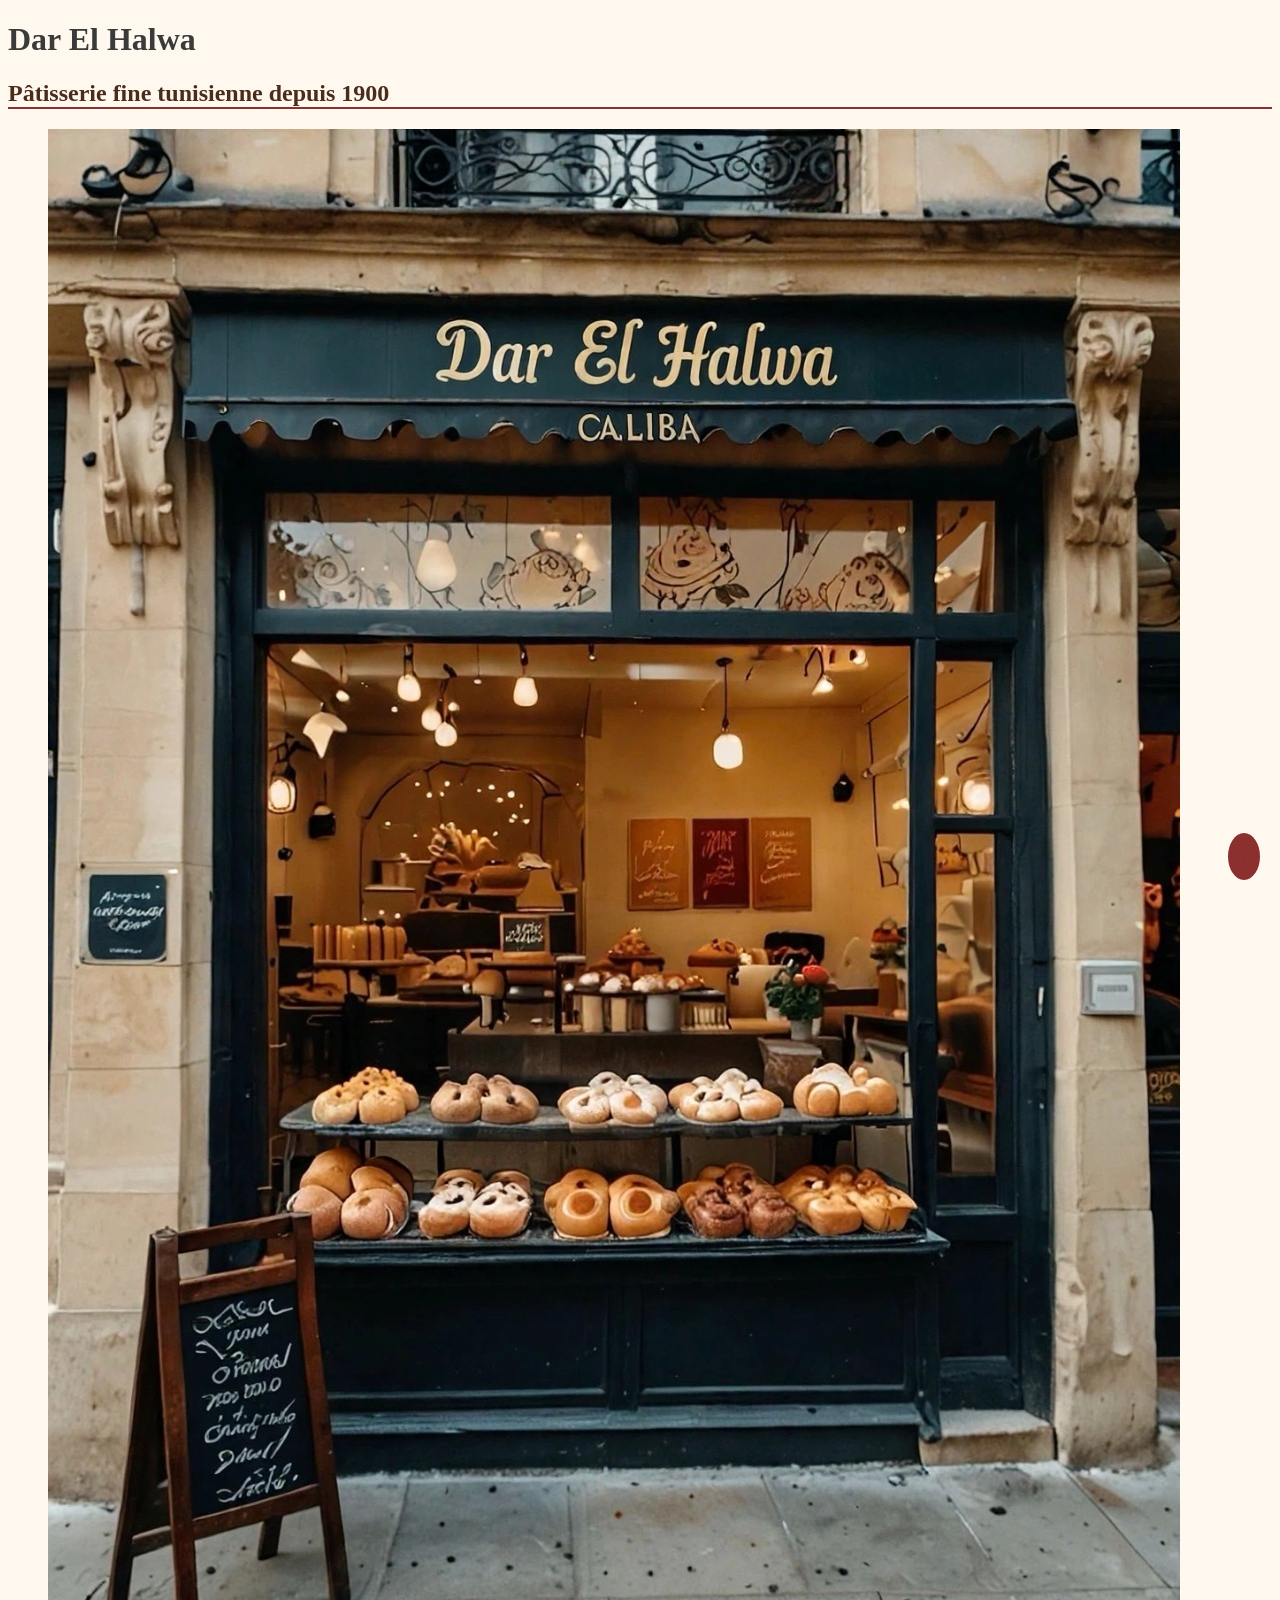
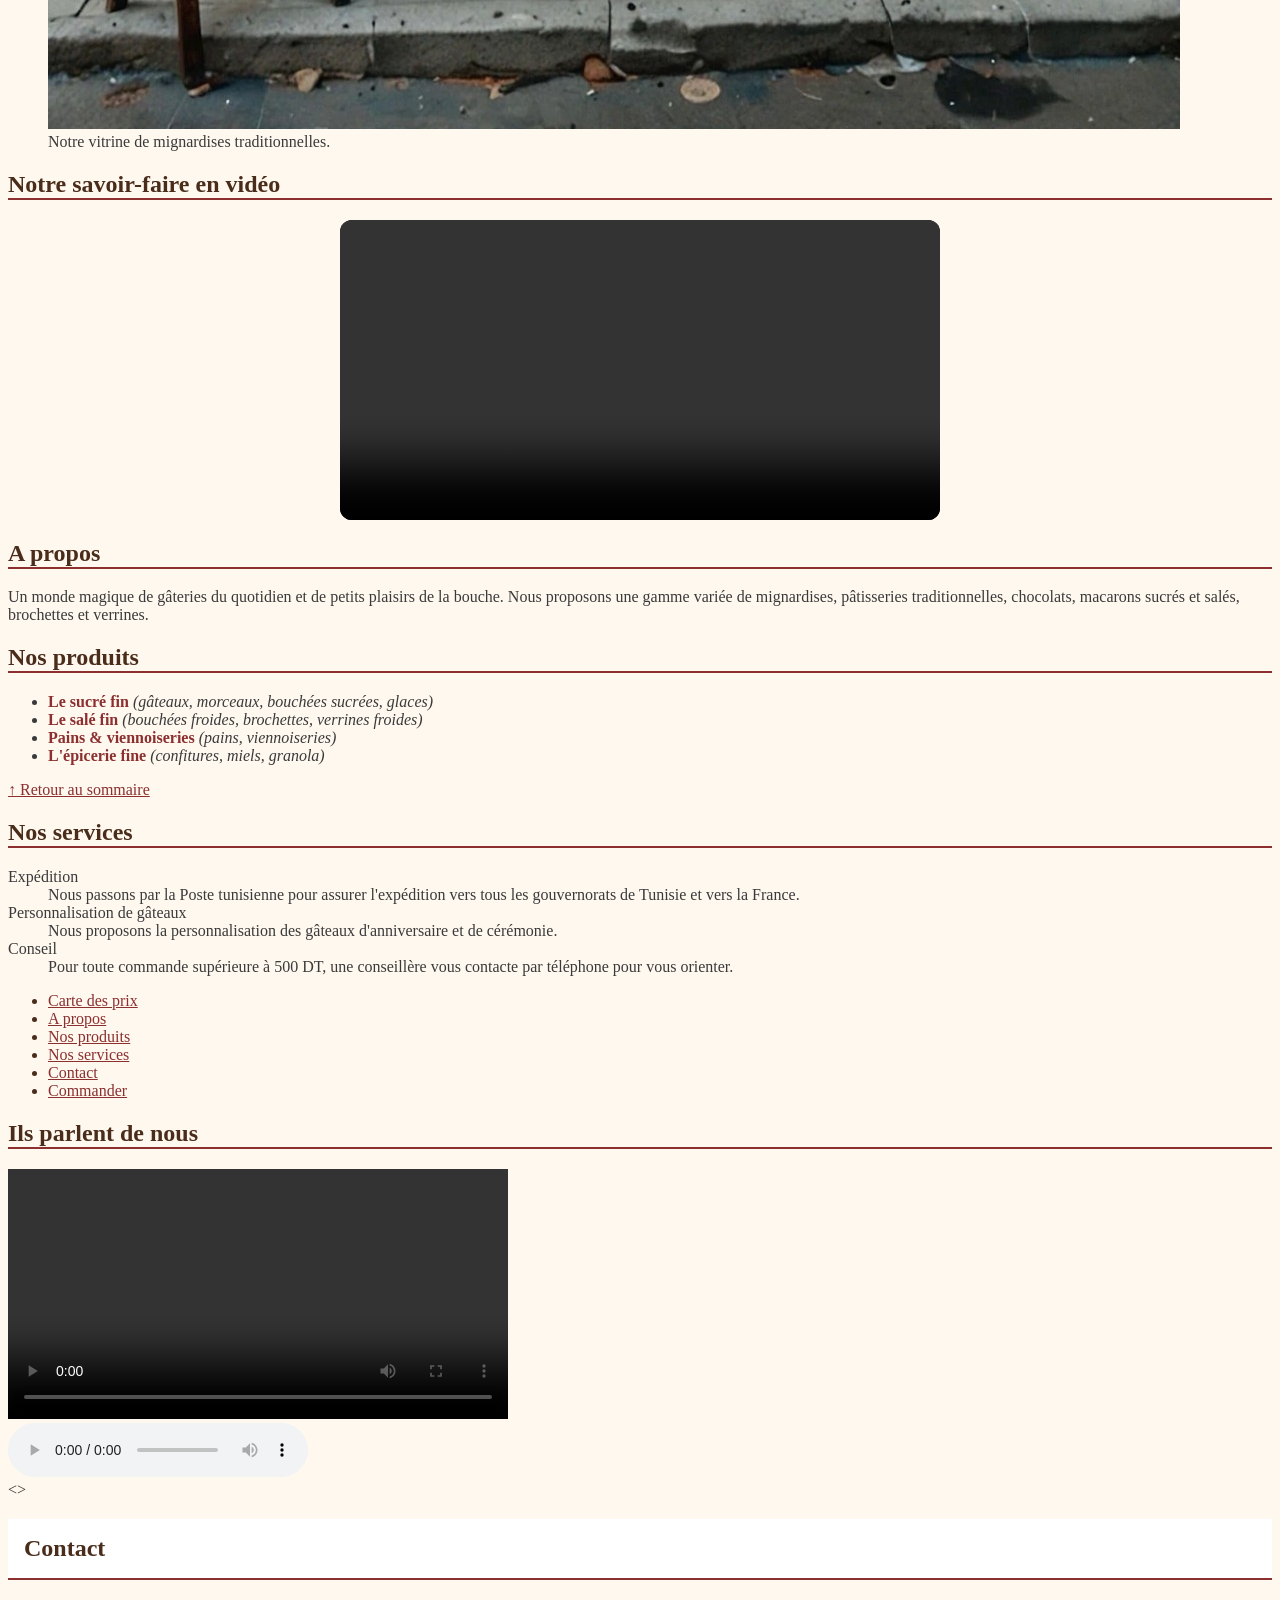
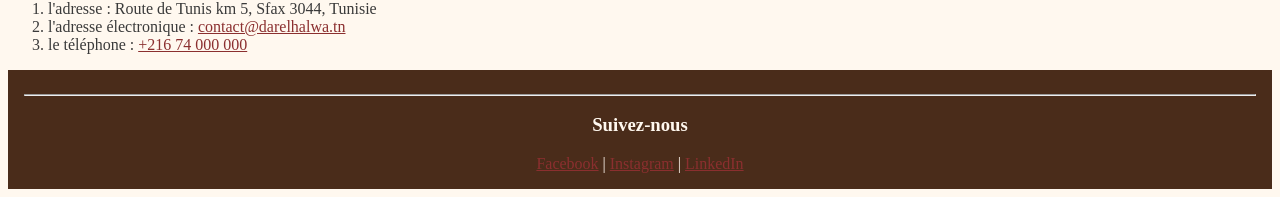
==== commit 6e3c2bf5: "ajouter la feuile de styles et la charte graphique" ====
--- a/index.html
+++ b/index.html
@@ -1,5 +1,7 @@
 <!DOCTYPE html>
 <html lang="fr">
+    <link rel="stylesheet" href="css/style.css">
+    <style> h1 { color: marron ; } </style>
 <head>
     <meta charset="UTF-8">
     <title>Dar El Halwa - Pâtisserie Fine Tunisienne</title>
@@ -21,7 +23,7 @@
     <h2 id="about">A propos</h2> <p>Un monde magique de gâteries du quotidien et de petits plaisirs de la bouche. Nous proposons
 une gamme variée de mignardises, pâtisseries traditionnelles, chocolats, macarons sucrés et
 salés, brochettes et verrines.</p>
-</section> <a href="#sommaire">↑ Retour au sommaire</a>
+</section> 
 <section>
     <h2 id="products">Nos produits</h2> 
     <ul>
@@ -45,7 +47,7 @@
 une conseillère vous contacte par téléphone
 pour vous orienter.</dd>
     </dl>
-    </section> <a href="#sommaire">↑ Retour au sommaire</a>
+    </section> 
     <nav id="sommaire">
     <ul>
          <li><a href="carte.html">Carte des prix</a></li>
@@ -66,8 +68,8 @@
     <source src="medias/avis-clients.mp3" type="audio/mpeg">
   </audio>
   <br>
-</section> <a href="#sommaire">↑ Retour au sommaire</a>
-  <section>
+</section> 
+  <>
      <h2 id="contact">Contact</h2>
     <ol>
 <li>l'adresse : Route de Tunis km 5, Sfax 3044,
@@ -79,7 +81,7 @@
         <a href="tel:+21674000000">+216 74 000 000</a>
 </li>
     </ol>
-</section> <a href="#sommaire">↑ Retour au sommaire</a>
+    </section>
 </main>
 <footer>
   <hr>
@@ -88,5 +90,6 @@
   <a href="https://www.instagram.com/darelhalwa" target="_blank" rel="noopener">Instagram</a> |
   <a href="https://www.linkedin.com/company/darelhalwa" target="_blank" rel="noopener">LinkedIn</a>
 </footer>
+<a href="#top" class="flash-retour">↑</a>
 </body>
 </html>
--- a/css/style.css
+++ b/css/style.css
@@ -0,0 +1,97 @@
+*,  *::after,  *::before {
+    box-sizing: border-box;
+}
+:root {
+    --creme:#fff8ef;
+    --chocolat:#4a2c1a;
+    --miel:#8b2f2f ;
+    --pistache:#6b8e4e;
+    --gris-texte:#3a3a3a;
+    --espace:1rem;
+
+}
+body {
+    background-color: var(--creme);
+    color: var(--gris-texte);
+}
+h2 {
+    color: var(--chocolat);
+    border-bottom: 2px solid var(--miel);
+}
+nav {
+    text-decoration: none;
+    color: var(--chocolat);
+}
+strong {
+    color: var(--miel);
+}
+footer {
+    background-color: var(--chocolat);
+    color: var(--creme);
+    padding: var(--espace);
+    text-align: center;
+}
+paragraph,element-liste {
+    line-height: 1.6;
+}
+#contact {
+    background-color: white;
+    padding: var(--espace);
+}
+.mise-en-avant {
+    font-size: 1.2rem;
+    font-style: italic;
+}
+a:link {
+    color: var(--miel);
+}
+a:visited{
+    color: var(--pistache);
+}
+a:hover {
+    color: var(--chocolat);
+    text-decoration: underline;
+}
+a:active {
+    color: var(--chocolat);
+}
+.carte-info{
+    width: 400px;
+    margin: 30px;
+    padding: 20px;
+    border: 2px solid var(--miel);
+    background-color:white;
+}
+table {
+    border-collapse: collapse;
+    width: 100%;    
+}
+thead {
+    background-color: var(--miel);
+    color: var(--chocolat);
+}
+th,td {
+    border: 1px solid #ccc;
+    padding: 8px;   
+}
+tbody tr td:last-child {
+    text-align: right;
+}
+tbody tr:nth-child(even) {
+    background-color: #faf3e8;
+}
+caption{
+    caption-side:bottom;
+    font-style:italic;
+}
+.flash-retour {
+    position: fixed;
+    bottom: 20px;
+    right: 20px;
+    background-color: var(--miel);
+    color: var(--chocolat);
+    padding: 10px;
+    border-radius: 50%;
+    text-decoration: none;
+    font-size: 1.5rem;
+}
